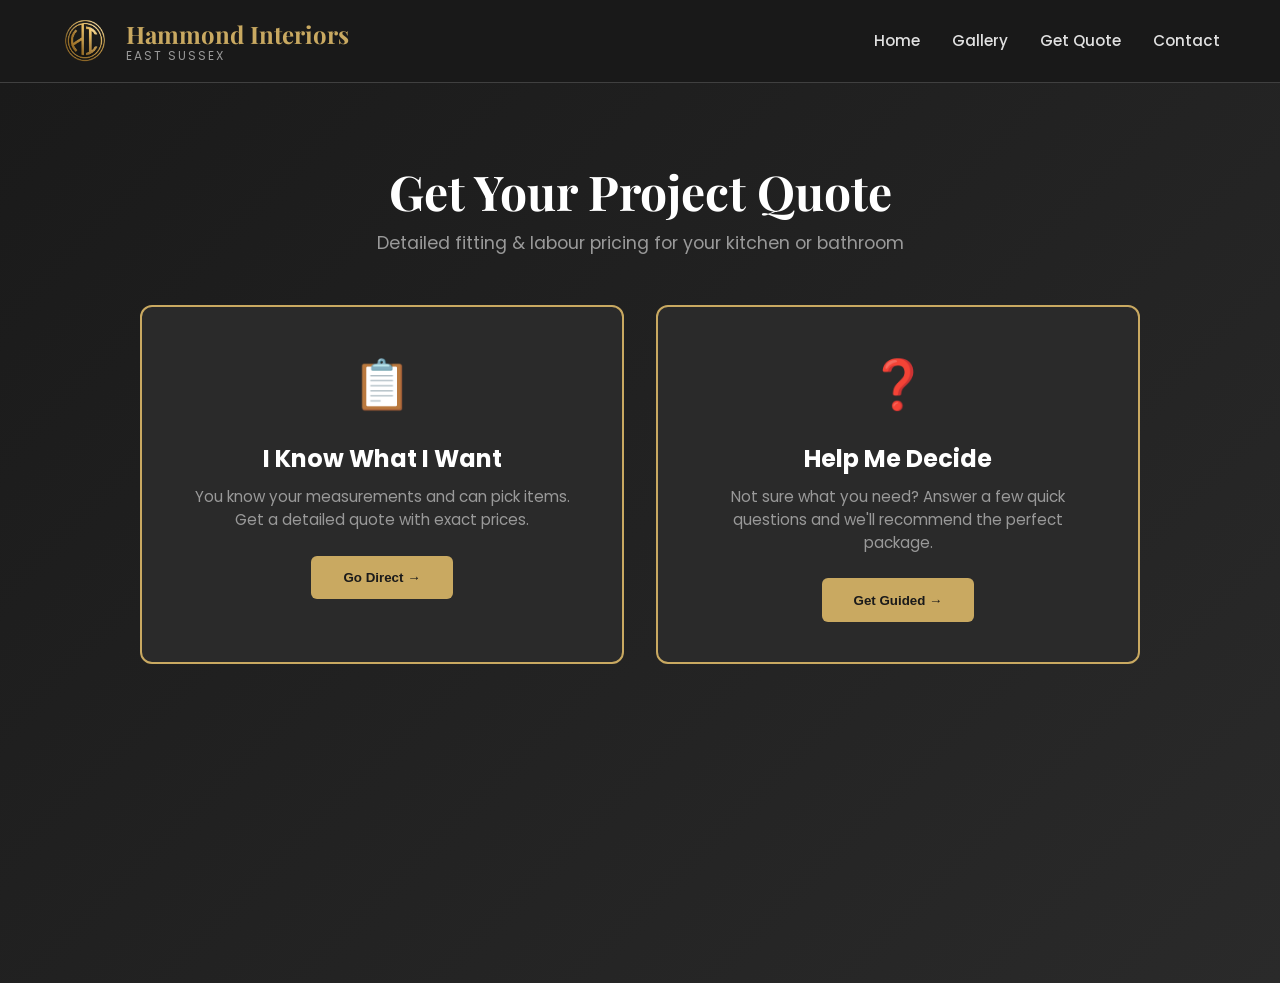
==== configurator.html @ 5ce9b86e "Make clear throughout that prices are fitting & labour only (not units/appliances/materials)" ====
<!DOCTYPE html>
<html lang="en">
<head>
    <meta charset="UTF-8">
    <meta name="viewport" content="width=device-width, initial-scale=1.0">
    <meta name="description" content="Get an accurate kitchen or bathroom quote">
    <title>Project Quote Builder - Hammond Interiors</title>
    <link rel="icon" type="image/png" href="images/logo.png">
    <link rel="stylesheet" href="styles.css">
    <link rel="preconnect" href="https://fonts.googleapis.com">
    <link rel="preconnect" href="https://fonts.gstatic.com" crossorigin>
    <link href="https://fonts.googleapis.com/css2?family=Poppins:wght@300;400;500;600;700&family=Playfair+Display:wght@700&display=swap" rel="stylesheet">
    <style>
        .quote-container {
            min-height: 100vh;
            background: linear-gradient(135deg, #1a1a1a 0%, #2a2a2a 100%);
            padding: 80px 20px 40px;
        }

        .quote-wrapper {
            max-width: 1000px;
            margin: 0 auto;
        }

        .quote-header {
            text-align: center;
            margin-bottom: 3rem;
        }

        .quote-header h1 {
            font-size: clamp(2rem, 6vw, 3rem);
            margin-bottom: 0.5rem;
        }

        .quote-header p {
            color: var(--text-muted);
            font-size: 1.1rem;
            margin-bottom: 2rem;
        }

        .route-selector {
            display: grid;
            grid-template-columns: 1fr 1fr;
            gap: 2rem;
            margin-bottom: 3rem;
        }

        .route-card {
            background: var(--secondary-dark);
            border: 2px solid var(--accent-gold);
            border-radius: 12px;
            padding: 2.5rem;
            text-align: center;
            cursor: pointer;
            transition: all 0.3s ease;
            animation: fadeInUp 0.6s ease-out;
        }

        .route-card:hover {
            transform: translateY(-5px);
            box-shadow: 0 10px 30px rgba(201, 169, 97, 0.2);
        }

        .route-icon {
            font-size: 3rem;
            margin-bottom: 1rem;
        }

        .route-title {
            font-size: 1.5rem;
            font-weight: 700;
            color: var(--text-white);
            margin-bottom: 0.5rem;
        }

        .route-desc {
            color: var(--text-muted);
            font-size: 0.95rem;
            margin-bottom: 1.5rem;
            line-height: 1.5;
        }

        .route-btn {
            padding: 0.9rem 2rem;
            background: var(--accent-gold);
            color: var(--primary-dark);
            border: none;
            border-radius: 6px;
            font-weight: 700;
            cursor: pointer;
            transition: all 0.3s ease;
        }

        .route-btn:hover {
            background: var(--accent-gold-light);
            transform: translateY(-2px);
        }

        /* Screens */
        .screen {
            display: none;
            animation: fadeInUp 0.6s ease-out;
        }

        .screen.active {
            display: block;
        }

        .screen-content {
            background: var(--secondary-dark);
            border: 2px solid var(--accent-gold);
            border-radius: 12px;
            padding: 2.5rem;
        }

        .screen-title {
            font-size: 1.8rem;
            color: var(--accent-gold);
            margin-bottom: 1rem;
        }

        .screen-subtitle {
            color: var(--text-muted);
            margin-bottom: 2rem;
            font-size: 1rem;
        }

        /* Questionnaire */
        .question-group {
            margin-bottom: 2rem;
        }

        .question-label {
            color: var(--text-white);
            font-weight: 600;
            margin-bottom: 1rem;
            display: block;
        }

        .question-options {
            display: grid;
            grid-template-columns: repeat(auto-fit, minmax(150px, 1fr));
            gap: 1rem;
        }

        .question-option {
            background: var(--primary-dark);
            border: 2px solid var(--border-color);
            border-radius: 6px;
            padding: 1rem;
            text-align: center;
            cursor: pointer;
            transition: all 0.3s ease;
        }

        .question-option:hover {
            border-color: var(--accent-gold);
            background: rgba(201, 169, 97, 0.08);
        }

        .question-option.selected {
            border-color: var(--accent-gold);
            background: rgba(201, 169, 97, 0.15);
            box-shadow: 0 0 15px rgba(201, 169, 97, 0.3);
        }

        /* Direct Quote Builder */
        .builder-grid {
            display: grid;
            grid-template-columns: 1fr 320px;
            gap: 2rem;
            margin-bottom: 2rem;
        }

        .items-section {
            display: flex;
            flex-direction: column;
            gap: 1.5rem;
        }

        .item-category {
            background: var(--primary-dark);
            border: 1px solid var(--border-color);
            border-radius: 8px;
            padding: 1.5rem;
        }

        .category-title {
            color: var(--accent-gold);
            font-weight: 600;
            margin-bottom: 1rem;
            font-size: 1.1rem;
        }

        .item-list {
            display: flex;
            flex-direction: column;
            gap: 0.8rem;
        }

        .item-row {
            display: flex;
            align-items: center;
            gap: 1rem;
            padding: 0.8rem;
            background: var(--secondary-dark);
            border-radius: 4px;
            border: 1px solid var(--border-color);
            position: relative;
        }

        .item-info-icon {
            display: inline-flex;
            align-items: center;
            justify-content: center;
            width: 18px;
            height: 18px;
            background: var(--accent-gold);
            color: var(--primary-dark);
            border-radius: 50%;
            font-size: 0.75rem;
            font-weight: bold;
            cursor: help;
            flex-shrink: 0;
        }

        .item-description {
            position: absolute;
            bottom: 100%;
            left: 0;
            right: auto;
            background: var(--accent-gold);
            color: var(--primary-dark);
            padding: 0.8rem;
            border-radius: 6px;
            font-size: 0.85rem;
            line-height: 1.4;
            max-width: 250px;
            margin-bottom: 0.5rem;
            display: none;
            z-index: 1000;
            box-shadow: 0 4px 12px rgba(0, 0, 0, 0.3);
            white-space: normal;
        }

        .item-description::after {
            content: '';
            position: absolute;
            top: 100%;
            left: 8px;
            border: 6px solid transparent;
            border-top-color: var(--accent-gold);
        }

        .item-info-icon:hover + .item-description,
        .item-description:hover {
            display: block;
        }

        .item-checkbox {
            width: 20px;
            height: 20px;
            cursor: pointer;
            accent-color: var(--accent-gold);
        }

        .item-info {
            flex: 1;
        }

        .item-name {
            color: var(--text-white);
            font-weight: 500;
        }

        .item-spec {
            font-size: 0.8rem;
            color: var(--text-muted);
        }

        .item-price {
            color: var(--accent-gold);
            font-weight: 600;
            min-width: 100px;
            text-align: right;
        }

        .item-quantity {
            width: 60px;
            padding: 0.4rem;
            background: var(--primary-dark);
            border: 1px solid var(--border-color);
            border-radius: 4px;
            color: var(--text-white);
            text-align: center;
            font-size: 0.9rem;
        }

        /* Quantity stepper with -/+ buttons */
        .qty-stepper {
            display: flex;
            align-items: center;
        }

        .qty-btn {
            width: 30px;
            height: 34px;
            background: var(--primary-dark);
            border: 1px solid var(--border-color);
            color: var(--accent-gold);
            font-size: 1.2rem;
            font-weight: 700;
            line-height: 1;
            cursor: pointer;
            display: flex;
            align-items: center;
            justify-content: center;
            user-select: none;
            transition: background 0.15s ease, color 0.15s ease;
        }

        .qty-btn:first-child { border-radius: 4px 0 0 4px; }
        .qty-btn:last-child { border-radius: 0 4px 4px 0; }

        .qty-btn:hover {
            background: var(--accent-gold);
            color: var(--primary-dark);
        }

        .qty-stepper .item-quantity {
            width: 46px;
            border-radius: 0;
            border-left: none;
            border-right: none;
            height: 34px;
            -moz-appearance: textfield;
        }

        .qty-stepper .item-quantity::-webkit-outer-spin-button,
        .qty-stepper .item-quantity::-webkit-inner-spin-button {
            -webkit-appearance: none;
            margin: 0;
        }

        /* Hide native number spinner */
        .no-spinner { -moz-appearance: textfield; }
        .no-spinner::-webkit-outer-spin-button,
        .no-spinner::-webkit-inner-spin-button {
            -webkit-appearance: none;
            margin: 0;
        }

        .quantity-label {
            font-size: 0.75rem;
            color: var(--text-muted);
            display: block;
            margin-top: 0.2rem;
        }

        .quote-summary {
            background: var(--primary-dark);
            border: 2px solid var(--accent-gold);
            border-radius: 8px;
            padding: 1.5rem;
            height: fit-content;
            position: sticky;
            top: 100px;
        }

        .summary-title {
            color: var(--accent-gold);
            font-weight: 600;
            margin-bottom: 1.5rem;
            font-size: 1.1rem;
            text-align: center;
        }

        .summary-items {
            max-height: 350px;
            overflow-y: auto;
            margin-bottom: 1rem;
            padding-bottom: 1rem;
            border-bottom: 1px solid var(--border-color);
        }

        .summary-item {
            display: flex;
            justify-content: space-between;
            font-size: 0.9rem;
            margin-bottom: 0.6rem;
            color: var(--text-light);
        }

        .summary-item-name {
            flex: 1;
        }

        .summary-item-qty {
            color: var(--text-muted);
            margin: 0 0.5rem;
        }

        .summary-item-price {
            color: var(--accent-gold);
            font-weight: 600;
            min-width: 70px;
            text-align: right;
        }

        .summary-total {
            display: flex;
            justify-content: space-between;
            align-items: center;
            font-size: 1.3rem;
            font-weight: 700;
            margin-bottom: 1rem;
        }

        .summary-total span:last-child {
            color: var(--accent-gold);
        }

        .summary-actions {
            display: flex;
            gap: 0.5rem;
            margin-bottom: 1rem;
        }

        .summary-btn {
            flex: 1;
            padding: 0.7rem 0.5rem;
            background: var(--accent-gold);
            color: var(--primary-dark);
            border: none;
            border-radius: 6px;
            font-size: 0.85rem;
            font-weight: 700;
            cursor: pointer;
            transition: all 0.2s ease;
        }

        .summary-btn:hover { background: var(--accent-gold-light); }

        .summary-btn.secondary {
            flex: 0 0 auto;
            background: transparent;
            color: var(--accent-gold);
            border: 1px solid var(--accent-gold);
        }

        .summary-btn.secondary:hover { background: rgba(201, 169, 97, 0.1); }

        .summary-note {
            font-size: 0.75rem;
            color: var(--text-muted);
            text-align: center;
            padding: 0.8rem;
            background: rgba(201, 169, 97, 0.05);
            border-radius: 4px;
            margin-bottom: 1rem;
        }

        .form-group {
            margin-bottom: 1.5rem;
        }

        .form-group label {
            display: block;
            color: var(--text-white);
            font-weight: 600;
            margin-bottom: 0.5rem;
        }

        .form-group input,
        .form-group select {
            width: 100%;
            padding: 0.8rem;
            background: var(--primary-dark);
            border: 1px solid var(--border-color);
            border-radius: 6px;
            color: var(--text-white);
            font-family: inherit;
            font-size: 1rem;
        }

        .form-group input:focus,
        .form-group select:focus {
            outline: none;
            border-color: var(--accent-gold);
        }

        /* Navigation */
        .nav-buttons {
            display: flex;
            gap: 1rem;
            justify-content: space-between;
            margin-top: 2rem;
        }

        .nav-btn {
            padding: 0.8rem 2rem;
            border: none;
            border-radius: 6px;
            font-weight: 600;
            cursor: pointer;
            transition: all 0.3s ease;
        }

        .nav-btn.back {
            background: transparent;
            color: var(--accent-gold);
            border: 2px solid var(--accent-gold);
        }

        .nav-btn.back:hover {
            background: rgba(201, 169, 97, 0.1);
        }

        .nav-btn.next,
        .nav-btn.submit {
            background: var(--accent-gold);
            color: var(--primary-dark);
            margin-left: auto;
        }

        .nav-btn.next:hover,
        .nav-btn.submit:hover {
            background: var(--accent-gold-light);
            transform: translateY(-2px);
        }

        .nav-btn:disabled {
            opacity: 0.5;
            cursor: not-allowed;
        }

        @media (max-width: 768px) {
            .quote-container {
                padding: 70px 15px 30px;
            }

            .route-selector {
                grid-template-columns: 1fr;
                gap: 1.5rem;
            }

            .route-card {
                padding: 1.5rem;
            }

            .screen-content {
                padding: 1.5rem;
            }

            .screen-title {
                font-size: 1.4rem;
            }

            .builder-grid {
                grid-template-columns: 1fr;
                gap: 1.5rem;
            }

            .quote-summary {
                position: static;
                top: auto;
                width: 100%;
            }

            .item-category {
                padding: 1rem;
            }

            .category-title {
                font-size: 0.95rem;
            }

            .item-row {
                flex-wrap: wrap;
                gap: 0.5rem;
            }

            .item-price {
                font-size: 0.9rem;
            }

            .form-group {
                margin-bottom: 1rem;
            }

            .question-options {
                grid-template-columns: 1fr;
            }

            .question-option {
                padding: 0.8rem;
                font-size: 0.95rem;
            }
        }

        @media (max-width: 480px) {
            .quote-container {
                padding: 60px 10px 20px;
            }

            .quote-header h1 {
                font-size: 1.5rem;
            }

            .quote-header p {
                font-size: 0.95rem;
            }

            .route-card {
                padding: 1rem;
            }

            .route-title {
                font-size: 1.2rem;
            }

            .route-icon {
                font-size: 2rem;
                margin-bottom: 0.5rem;
            }

            .screen-content {
                padding: 1rem;
            }

            .screen-title {
                font-size: 1.2rem;
                margin-bottom: 0.8rem;
            }

            .screen-subtitle {
                font-size: 0.9rem;
                margin-bottom: 1.5rem;
            }

            .builder-grid {
                gap: 1rem;
            }

            .item-row {
                padding: 0.6rem;
                font-size: 0.9rem;
            }

            .item-checkbox {
                width: 18px;
                height: 18px;
            }

            .item-name {
                font-size: 0.9rem;
            }

            .item-spec {
                font-size: 0.8rem;
            }

            .item-price {
                font-size: 0.85rem;
            }

            .summary-title {
                font-size: 1rem;
            }

            .summary-item {
                font-size: 0.85rem;
                padding: 0.5rem 0;
            }

            .summary-total {
                font-size: 0.95rem;
                padding: 1rem 0;
            }

            .nav-btn {
                padding: 0.7rem 1.2rem;
                font-size: 0.9rem;
            }
        }

        @keyframes fadeInUp {
            from {
                opacity: 0;
                transform: translateY(20px);
            }
            to {
                opacity: 1;
                transform: translateY(0);
            }
        }
    </style>
</head>
<body>
    <!-- Navigation -->
    <nav class="navbar" id="navbar">
        <div class="nav-container">
            <a href="index.html" class="nav-brand">
                <img src="images/logo.png" alt="Hammond Interiors Logo" class="nav-logo">
                <div class="nav-text">
                    <h1>Hammond Interiors</h1>
                    <p class="nav-tagline">East Sussex</p>
                </div>
            </a>
            <div class="nav-toggle" id="navToggle">
                <span></span>
                <span></span>
                <span></span>
            </div>
            <ul class="nav-menu" id="navMenu">
                <li><a href="index.html">Home</a></li>
                <li><a href="index.html#gallery">Gallery</a></li>
                <li><a href="configurator.html" class="active">Get Quote</a></li>
                <li><a href="index.html#contact">Contact</a></li>
            </ul>
        </div>
    </nav>

    <div class="quote-container">
        <div class="quote-wrapper">
            <div class="quote-header">
                <h1>Get Your Project Quote</h1>
                <p>Detailed fitting &amp; labour pricing for your kitchen or bathroom</p>
            </div>

            <!-- Route Selector -->
            <div id="routeScreen" class="screen active">
                <div class="route-selector">
                    <div class="route-card">
                        <div class="route-icon">📋</div>
                        <div class="route-title">I Know What I Want</div>
                        <div class="route-desc">
                            You know your measurements and can pick items. Get a detailed quote with exact prices.
                        </div>
                        <button class="route-btn" onclick="startDirect()">Go Direct →</button>
                    </div>
                    <div class="route-card">
                        <div class="route-icon">❓</div>
                        <div class="route-title">Help Me Decide</div>
                        <div class="route-desc">
                            Not sure what you need? Answer a few quick questions and we'll recommend the perfect package.
                        </div>
                        <button class="route-btn" onclick="startQuestionnaire()">Get Guided →</button>
                    </div>
                </div>
            </div>

            <!-- Direct Quote Builder Screen -->
            <div id="directScreen" class="screen">
                <div class="screen-content">
                    <div class="screen-title">Build Your Quote</div>
                    <div class="screen-subtitle">Select your project type and room size, then choose items below. Prices are for <strong>fitting &amp; labour only</strong> — units, appliances and materials are not included.</div>

                    <div class="form-group">
                        <label>Project Type *</label>
                        <select id="directType" onchange="changeProjectType()">
                            <option value="">Select...</option>
                            <option value="kitchen">Kitchen</option>
                            <option value="bathroom">Bathroom</option>
                        </select>
                    </div>

                    <div style="display: grid; grid-template-columns: 1fr 1fr; gap: 1rem; margin-bottom: 2rem;">
                        <div class="form-group">
                            <label>Room Length (m) *</label>
                            <input type="number" id="directLength" min="1" max="10" step="0.1" placeholder="e.g., 3.5">
                        </div>
                        <div class="form-group">
                            <label>Room Width (m) *</label>
                            <input type="number" id="directWidth" min="1" max="10" step="0.1" placeholder="e.g., 2.5">
                        </div>
                    </div>

                    <div class="builder-grid">
                        <div class="items-section" id="directItems"></div>
                        <div class="quote-summary">
                            <div class="summary-title">Quote Total</div>
                            <div class="summary-items" id="directSummary"></div>
                            <div class="summary-total">
                                <span>Total:</span>
                                <span id="directTotal">£0</span>
                            </div>
                            <div class="summary-actions">
                                <button type="button" class="summary-btn" id="shareBtn" onclick="copyShareLink()">🔗 Copy Share Link</button>
                                <button type="button" class="summary-btn secondary" onclick="clearSelection()">Clear</button>
                            </div>
                            <div class="summary-note"><strong>Fitting &amp; labour only.</strong> This does not include the cost of units, appliances, worktops, tiles or other materials. Final quote confirmed after consultation.</div>
                        </div>
                    </div>

                    <div class="nav-buttons">
                        <button class="nav-btn back" onclick="backToRoutes()">← Back</button>
                        <button class="nav-btn submit" onclick="submitDirect()">Send Quote Request</button>
                    </div>
                </div>
            </div>

            <!-- Questionnaire Screen -->
            <div id="questionnaireScreen" class="screen">
                <div class="screen-content">
                    <div class="screen-title">Tell Us About Your Project</div>
                    <div class="screen-subtitle">Quick questions to find the perfect package for you. Estimates cover <strong>fitting &amp; labour only</strong> — not units, appliances or materials.</div>

                    <div id="questionnaire"></div>

                    <div class="nav-buttons">
                        <button class="nav-btn back" onclick="backToRoutes()">← Back</button>
                        <button class="nav-btn next" id="qNextBtn" onclick="nextQuestion()">Next →</button>
                    </div>
                </div>
            </div>

        </div>
    </div>

    <script>
        // Hammond Interiors margin added on top of source (ex-VAT) trade prices. VAT is then applied to the total.
        const MARKUP = 1.2;

        // Format a number as GBP with 2 decimals, e.g. 62.5 -> "£62.50"
        function gbp(n) {
            return '£' + Number(n).toLocaleString('en-GB', { minimumFractionDigits: 2, maximumFractionDigits: 2 });
        }

        const customWork = [
            { name: 'Remove existing kitchen/bathroom', hours: 8, desc: 'Removal & disposal' },
            { name: 'Custom cupboard/built-in build', hours: 16, desc: 'Bespoke carpentry' },
            { name: 'Tiling work', hours: 4, desc: 'Per sq meter area' },
            { name: 'Plumbing modifications', hours: 6, desc: 'Additional works' },
            { name: 'Electrical work', hours: 4, desc: 'Additional circuits' },
            { name: 'Wall preparation/making good', hours: 3, desc: 'Per area' }
        ];

        // Shared trade work (Home Survey + DIFM sheets) — applies to both kitchen & bathroom. All ex-VAT, Area C.
        const sharedTrades = {
            'Floor & Wall Tiling': [
                { name: 'Tile walls or floor — ceramic', spec: 'per sq meter', price: 58.33, qty: 1, desc: 'Lay ceramic wall or floor tiles incl. adhesive & standard grout (min 5m²)' },
                { name: 'Tile walls or floor — porcelain/mosaic', spec: 'per sq meter', price: 60.83, qty: 1, desc: 'Lay porcelain or mosaic tiles incl. adhesive & standard grout (min 5m²)' },
                { name: 'Tile walls or floor — natural stone', spec: 'per sq meter', price: 62.50, qty: 1, desc: 'Lay natural stone or large-format tiles incl. adhesive & standard grout (min 5m²)' },
                { name: 'Tile backing board / anti-fracture mat', spec: 'per sq meter', price: 38.33, qty: 1, desc: 'Fit backing board, anti-fracture mat or UFH insulation board before tiling' }
            ],
            'Flooring': [
                { name: 'Laminate / click-lock LVT', spec: 'per sq meter', price: 20.00, qty: 1, desc: 'Install laminate or click-lock LVT incl. fitting of customer-supplied underlay (min 5m²)' },
                { name: 'Engineered wood (click-lock)', spec: 'per sq meter', price: 27.50, qty: 1, desc: 'Install click-lock engineered wood flooring incl. underlay (min 5m²)' },
                { name: 'Solid wood (click-lock)', spec: 'per sq meter', price: 29.17, qty: 1, desc: 'Install click-lock solid wood flooring incl. underlay (min 5m²)' },
                { name: 'Solid wood (glued & fixed)', spec: 'per sq meter', price: 38.33, qty: 1, desc: 'Install solid wood flooring incl. supply of adhesive/fixings (min 5m²)' },
                { name: 'Herringbone LVT', spec: 'per sq meter', price: 25.83, qty: 1, desc: 'Install herringbone LVT click-lock incl. underlay (min 5m²)' },
                { name: 'Herringbone engineered wood', spec: 'per sq meter', price: 37.50, qty: 1, desc: 'Install herringbone T&G engineered wood flooring incl. adhesive/fixings (min 5m²)' }
            ],
            'Floor Preparation': [
                { name: 'Remove loose-lay floor covering', spec: 'per sq meter', price: 2.92, qty: 1, desc: 'Lift and remove loose-lay floor covering' },
                { name: 'Remove old tiles / glued flooring', spec: 'per sq meter', price: 15.00, qty: 1, desc: 'Remove existing wall/floor tiles or nailed/glued flooring' },
                { name: 'Floor leveling (to 5mm)', spec: 'per sq meter', price: 16.67, qty: 1, desc: 'Level floor to 5mm depth incl. leveling compound' },
                { name: 'Ply subfloor (up to 9mm)', spec: 'per sq meter', price: 18.33, qty: 1, desc: 'Supply and install ply to subfloor up to 9mm' },
                { name: 'Underfloor heating mat (Tiles/LVT)', spec: 'per sq meter', price: 5.00, qty: 1, desc: 'Install customer-supplied underfloor heating mat for tiles/LVT (min 5m²)' },
                { name: 'Underfloor heating loose wire', spec: 'per sq meter', price: 6.67, qty: 1, desc: 'Install customer-supplied underfloor heating loose wire for tiles/LVT (min 5m²)' }
            ],
            'Plumbing': [
                { name: 'Additional pipework run', spec: 'per meter', price: 20.83, qty: 1, desc: 'Install additional hot, cold and waste pipework per 1m run' },
                { name: 'Chase walls for pipework', spec: 'per meter', price: 8.33, qty: 1, desc: 'Cut channels into walls for pipework incl. making good, per 1m run' },
                { name: 'WC waste pipe', spec: 'per meter', price: 44.17, qty: 1, desc: 'Supply and install WC waste pipe per 1m run' },
                { name: 'Box in pipework', spec: 'per meter', price: 28.33, qty: 1, desc: 'Box pipework incl. supply of cement board, per linear metre' },
                { name: 'Relocate / replace main stop cock', spec: 'fixed price', price: 50.00, qty: 1, desc: 'Relocate or replace the existing mains stop cock' }
            ],
            'Electrical': [
                { name: 'Electrical certificate (Part P)', spec: 'fixed price', price: 100.00, qty: 1, desc: 'Provide electrical certificate and notify governing body where required under Part P' },
                { name: 'Under-unit / cabinet downlight', spec: 'per light', price: 9.17, qty: 1, desc: 'Install an under-unit or cabinet downlight (excludes supply of the light)' },
                { name: 'Supply for downlights', spec: 'per supply', price: 55.00, qty: 1, desc: 'Install supply for ceiling or cabinet downlights, incl. up to 5m of cable' },
                { name: 'Fire-rated ceiling spotlight', spec: 'per spot', price: 51.67, qty: 1, desc: 'Supply and install a fire-rated ceiling spot light' },
                { name: 'New ring main to consumer unit', spec: 'fixed price', price: 165.83, qty: 1, desc: 'Supply and install new ring main back to the consumer unit, incl. 10m cable' },
                { name: 'Isolation switch for electric shower', spec: 'fixed price', price: 50.00, qty: 1, desc: 'Supply and install a new isolation switch for an electric shower' },
                { name: 'Main earth / equipotential bonding', spec: 'fixed price', price: 165.83, qty: 1, desc: 'Supply and install main earth / equipotential bonding, incl. up to 10m cable' },
                { name: 'RCBO / RCD to existing board', spec: 'fixed price', price: 83.33, qty: 1, desc: 'Supply and install an RCBO / RCD to the existing consumer unit' },
                { name: 'Add-on consumer unit', spec: 'fixed price', price: 165.83, qty: 1, desc: 'Supply and install an add-on consumer unit incl. RCD / MCBs' },
                { name: 'New consumer unit (18th Edition)', spec: 'fixed price', price: 582.50, qty: 1, desc: 'Supply and install a new consumer unit to BS 7671 incl. RCBOs & surge protection' },
                { name: 'Move / install switch, socket or cooker point', spec: 'per item', price: 50.00, qty: 1, desc: 'Move or install a light switch, socket or cooker point, incl. up to 5m cable' },
                { name: 'Replace switch / socket', spec: 'per item', price: 8.33, qty: 1, desc: 'Replace existing switch/socket with a customer-supplied decorative one of same size' },
                { name: 'Shaver socket', spec: 'fixed price', price: 66.67, qty: 1, desc: 'Install a customer-supplied shaver socket' },
                { name: 'Additional socket', spec: 'per socket', price: 50.00, qty: 1, desc: 'Install an additional socket (installer supplies standard white socket), incl. 1m cable' },
                { name: 'Additional electrical cable', spec: 'per meter', price: 2.50, qty: 1, desc: 'Install additional electrical cable (up to 6mm²) per metre' },
                { name: 'Socket cut-out for tiling/splashback', spec: 'per socket', price: 8.33, qty: 1, desc: 'Cut out tiling or splashback around a socket' }
            ],
            'Wall Preparation': [
                { name: 'Plaster to finish', spec: 'per sq meter', price: 41.67, qty: 1, desc: 'Plaster to a finish ready for decorating (min 5m², excludes decorating)' },
                { name: 'Supply & fit plasterboard', spec: 'per sq meter', price: 16.67, qty: 1, desc: 'Supply and install 12.5mm plasterboard ready for plastering (min 5m²)' },
                { name: 'Tanking (wet-area waterproofing)', spec: 'per sq meter', price: 18.33, qty: 1, desc: 'Tank/waterproof wall or floor per square metre' },
                { name: 'Lay DPM sheet', spec: 'per sq meter', price: 2.50, qty: 1, desc: 'Supply and lay damp-proof membrane sheet per square metre' },
                { name: 'Drill & fix customer accessories', spec: '3 items max', price: 25.83, qty: 1, desc: 'Drill and fix customer-supplied accessories (kitchens, bathrooms, doors — 3 items max)' }
            ],
            'Doors & Finishing': [
                { name: 'Install single internal door', spec: 'fixed price', price: 62.50, qty: 1, desc: 'Install single internal door incl. removal of old door, three hinges, handles & mortice latch' },
                { name: 'Install internal french door set', spec: 'fixed price', price: 112.50, qty: 1, desc: 'Install internal french door set incl. removal, hinges, handles & mortice latch' },
                { name: 'Trim & rehang existing door', spec: 'per door', price: 22.50, qty: 1, desc: 'Trim the bottom of an existing door, remove and rehang (excl. threshold & furniture)' },
                { name: 'Door lining kit & architrave', spec: 'fixed price', price: 91.67, qty: 1, desc: 'Install door lining kit and architrave/trim incl. removal' },
                { name: 'Skirting / architrave / window board', spec: 'per meter', price: 11.67, qty: 1, desc: 'Install skirting, architrave or window board per linear metre incl. removal' },
                { name: 'Scotia / beading', spec: 'per meter', price: 1.67, qty: 1, desc: 'Fit customer-supplied scotia / beading per linear metre' },
                { name: 'Threshold / transition bar', spec: 'per bar', price: 6.25, qty: 1, desc: 'Fit customer-supplied threshold / transition bar' }
            ]
        };

        const priceData = {
            kitchen: {
                'Removal & Prep': [
                    { name: 'Remove existing kitchen', spec: 'inc. waste removal', price: 100.00, qty: 1, desc: 'Complete removal and disposal of old kitchen including cabinets, appliances and waste' }
                ],
                'Cabinet Installation': [
                    { name: 'Install standard unit', spec: 'inc. end panels & handles', price: 62.50, qty: 1, desc: 'Install per unit incl. all decorative end panels, cornice, pelmet, plinth, doors, handles and appliances to a suitable existing supply (exc. gas hob)' },
                    { name: 'Install framed unit', spec: 'inc. decorative panels', price: 66.67, qty: 1, desc: 'Install per framed unit incl. all decorative end panels, cornice, pelmet, plinth, doors and handles' },
                    { name: 'Install Intelliga unit', spec: 'inc. aluminium rail', price: 79.17, qty: 1, desc: 'Install per Intelliga kitchen unit incl. decorative end panels, plinth, doors, aluminium rail (cornice/pelmet if required) and appliances' },
                    { name: 'Install specialist unit', spec: 'Mondo / curved / larder', price: 112.50, qty: 1, desc: 'Install specialist unit — Mondo, curved 2-unit combination, 1000mm larder, walk-in larder, 1200mm drawer or 1200mm aventos' },
                    { name: 'Install specialist framed unit', spec: 'framed Mondo / larder', price: 120.83, qty: 1, desc: 'Install specialist framed unit — Mondo, curved 2-unit, larder, 1200mm drawer or aventos' },
                    { name: 'Customise a unit', spec: 'per unit', price: 37.50, qty: 1, desc: 'Modify or adapt a unit to fit (cutting, scribing, drilling)' },
                    { name: 'Build bespoke unit (max 1m)', spec: 'your panels, max 2 shelves', price: 104.17, qty: 1, desc: 'Construct a standard bespoke unit using customer-supplied panels (max 1m wide) incl. up to two shelves with Invisible Fixings' },
                    { name: 'Build large bespoke unit (max 2m)', spec: 'your panels, max 2 shelves', price: 116.67, qty: 1, desc: 'Construct a large bespoke unit using customer-supplied panels (max 2m wide) incl. up to two shelves with Invisible Fixings' },
                    { name: 'Colour-matched edging tape', spec: 'per unit', price: 8.33, qty: 1, desc: 'Apply fascia colour-matched edging tape to exposed edges of carcase' },
                    { name: 'Unit / floating shelves / flyovers', spec: 'per item', price: 16.67, qty: 1, desc: 'Install unit shelves, floating shelves or flyovers incl. Invisible Fixings where required' },
                    { name: 'All accessories per kitchen', spec: 'whole kitchen', price: 83.33, qty: 1, desc: 'Installation of all accessories per kitchen' }
                ],
                'Worktops': [
                    { name: 'Join worktop (butt & scribe)', spec: 'per join', price: 62.50, qty: 1, desc: 'Join worktop using butt and scribe professional joint — per worktop joint, per curve or per undermount sink' },
                    { name: 'Premium wood worktop finish', spec: 'per kitchen', price: 141.67, qty: 1, desc: 'Premium charge for wood worktops — sanding, oiling and finishing to manufacturer instructions (per kitchen)' },
                    { name: 'Premium DIY solid surface finish', spec: 'per kitchen', price: 250.00, qty: 1, desc: 'Premium charge for DIY solid surface worktops — sanding, drainer grooves if required and finishing (per kitchen)' },
                    { name: 'Premium solid surface finish', spec: 'per kitchen', price: 275.00, qty: 1, desc: 'Premium charge for solid surface worktops — temporary worktops/appliances and reconnection for professional fitting (per kitchen)' },
                    { name: 'Install upstand', spec: 'per upstand', price: 20.83, qty: 1, desc: 'Install upstand to kitchen worktops (price per upstand)' }
                ],
                'Sinks & Taps': [
                    { name: 'Install sink & taps', spec: 'within 1m of supply', price: 75.00, qty: 1, desc: 'Install sink and taps within 1 metre of a suitable existing supply, incl. fitting of accessible hot and cold isolating valves' }
                ],
                'Appliances': [
                    { name: 'Fit integrated appliance / cooker hood', spec: 'exc. gas/electric/water', price: 37.50, qty: 1, desc: 'Fit an integrated appliance or cooker hood (excludes any gas/electric/water connections)' },
                    { name: 'Box in boiler & vent', spec: 'per unit', price: 60.83, qty: 1, desc: 'Box in boiler and vent as required to manufacturer instructions / British Standard' },
                    { name: 'Install ducting & exterior vent', spec: 'per item', price: 44.17, qty: 1, desc: 'Install ducting and exterior vent for an extractor or tumble dryer to a suitable outside space (excl. materials)' },
                    { name: 'Connect electric appliance (dishwasher, etc.)', spec: 'per appliance', price: 143.33, qty: 1, desc: 'Install dishwasher / washing machine / American fridge freezer / water softener / kettle tap incl. isolation switch and plumbing' },
                    { name: 'Disconnect & refit gas hob/oven', spec: 'per appliance', price: 215.00, qty: 1, desc: 'Disconnect old gas hob/oven and refit new or existing gas appliance to gas regulations' },
                    { name: 'Remove gas appliance & cap supply', spec: 'per capped supply', price: 100.00, qty: 1, desc: 'Remove a gas appliance and permanently cap the supply' },
                    { name: 'Provide gas certificate', spec: 'if required', price: 75.00, qty: 1, desc: 'Provide a gas safety certificate where required' },
                    { name: 'Connect electrical appliance (≤3.2kw)', spec: 'up to 3.2kw', price: 77.50, qty: 1, desc: 'Install supplies for an electrical appliance up to 3.2kw (single oven, extractor, etc.) — also for Wickes underfloor heating' },
                    { name: 'Connect electrical appliance (3.2kw+)', spec: 'over 3.2kw', price: 187.50, qty: 1, desc: 'Install supplies for an electrical appliance of 3.2kw or more' },
                    { name: 'Install dual-fuel range cooker', spec: 'gas + electric', price: 266.67, qty: 1, desc: 'Install dual-fuel range cooker incl. accessible cooker switch, new circuit to fuse board and gas supply to Gas Safe regulations' }
                ],
                'Splashback & Radiator': [
                    { name: 'Install splashback', spec: 'per panel', price: 64.17, qty: 1, desc: 'Install a splashback panel' },
                    { name: 'Install Minerva splashback', spec: 'per panel', price: 91.67, qty: 1, desc: 'Install Minerva splashback excluding cut-outs' },
                    { name: 'Install designer / column radiator', spec: 'up to 6m pipework', price: 162.50, qty: 1, desc: 'Install a designer / column radiator incl. up to 6 metres of pipework' }
                ],
                ...sharedTrades
            },
            bathroom: {
                'Removal & Prep': [
                    { name: 'Remove existing bathroom', spec: 'inc. waste removal', price: 100.00, qty: 1, desc: 'Complete removal and disposal of old bathroom including suite, fixtures and waste' }
                ],
                'Bath & Shower': [
                    { name: 'Install standard bath / shower bath', spec: 'inc. panels, tap & 1m pipework', price: 231.67, qty: 1, desc: 'Install standard bath / shower bath (freestanding & easy access) incl. bath panels, No More Leaks kit and tap to 1m of hot, cold & waste pipework (excludes shower screens)' },
                    { name: 'Install whirlpool bath', spec: 'inc. electrics & 1m pipework', price: 285.00, qty: 1, desc: 'Install whirlpool bath incl. No More Leaks kit, accessible electrical isolation switch and 1m of hot/cold/waste pipework' },
                    { name: 'Install shower screen to bath', spec: 'per screen', price: 48.33, qty: 1, desc: 'Install a shower screen to a bath' },
                    { name: 'Install shower enclosure & tray (1400mm+)', spec: 'inc. waste & 1m pipework', price: 261.67, qty: 1, desc: 'Install shower enclosure and tray 1400mm or more incl. waste trap, up to 1m waste pipework and No More Leaks kit' },
                    { name: 'Install shower enclosure & tray (<1400mm)', spec: 'inc. waste & 1m pipework', price: 219.17, qty: 1, desc: 'Install shower enclosure and tray less than 1400mm incl. waste trap, up to 1m waste pipework and No More Leaks kit' },
                    { name: 'Install wetroom tray', spec: 'inc. kit, deflectors & ply', price: 562.50, qty: 1, desc: 'Install wetroom tray with supplied kit, No More Leaks, waste kit (up to 1m), deflector panels and supply/fit of ply to support tray' },
                    { name: 'Install shower / steam cabin', spec: 'inc. 1m pipework & isolation', price: 514.17, qty: 1, desc: 'Install shower / steam cabin incl. 1m of hot & cold pipework and accessible electrical isolation if required' },
                    { name: 'Install thermostatic mixer shower', spec: 'inc. 1m pipework', price: 139.17, qty: 1, desc: 'Install thermostatic mixer shower incl. 1m of hot/cold pipework' },
                    { name: 'Install electric shower', spec: 'to existing supply', price: 90.83, qty: 1, desc: 'Install electric shower to a suitable existing plumbing and electrical circuit' },
                    { name: 'Install shower pump', spec: 'inc. up to 2m pipework', price: 121.67, qty: 1, desc: 'Install shower pump incl. up to 2m of hot/cold pipework and accessible electrical isolation switch' },
                    { name: 'Install inset bath top, side & end panel', spec: 'per panel', price: 47.50, qty: 1, desc: 'Install inset bath top, side and end panel (price per panel)' },
                    { name: 'Install laminate / acrylic panel', spec: 'per panel', price: 58.33, qty: 1, desc: 'Install laminate / acrylic shower or bath panel (price per panel)' },
                    { name: 'Install shower tray leg kit', spec: 'Wickes supplied', price: 48.33, qty: 1, desc: 'Install a Wickes-supplied shower tray leg kit' }
                ],
                'WC & Bidets': [
                    { name: 'Install WC', spec: 'inc. soil connection & 1m cold', price: 204.17, qty: 1, desc: 'Install WC (incl. traditional low and high cisterns) incl. connection to existing soil stack and 1m of cold pipework' },
                    { name: 'Install bidet & tap', spec: 'inc. 1m cold & waste', price: 190.00, qty: 1, desc: 'Install bidet and tap incl. 1m of cold and waste pipework' },
                    { name: 'Install wall-hung toilet / basin frame', spec: 'per frame', price: 29.17, qty: 1, desc: 'Install wall-hung toilet / basin frame (excludes any studwork or strengthening)' }
                ],
                'Basins & Vanities': [
                    { name: 'Install basin', spec: 'inc. tap & 1m pipework', price: 212.50, qty: 1, desc: 'Install basin incl. No More Leaks kit and tap to 1m of hot, cold and waste pipework' },
                    { name: 'Install combined vanity unit & basin', spec: 'inc. 1m pipework', price: 244.17, qty: 1, desc: 'Install combined vanity unit and basin incl. 1m of hot, cold and waste pipework' },
                    { name: 'Install unit', spec: 'inc. decorative panels', price: 48.33, qty: 1, desc: 'Install per unit incl. all decorative end panels, cornice, pelmet, plinth, doors and handles' },
                    { name: 'Customise a unit / flyover / shelving', spec: 'per unit/item', price: 37.50, qty: 1, desc: 'Customise a unit to fit, install a flyover or additional shelving (priced per item)' },
                    { name: 'Install decorative insert boxes', spec: 'per box', price: 8.33, qty: 1, desc: 'Install decorative insert boxes (excludes any tiling or supporting stud work)' }
                ],
                'Wall Systems & Furniture': [
                    { name: 'Single Rimini wall system', spec: 'excl. basin', price: 83.33, qty: 1, desc: 'Install single Rimini wall system combination (excludes basin installation if required)' },
                    { name: 'Double Rimini wall system', spec: 'excl. basin', price: 166.67, qty: 1, desc: 'Install double Rimini wall system combination (excludes basin installation if required)' },
                    { name: 'Triple Rimini wall system', spec: 'excl. basin', price: 250.00, qty: 1, desc: 'Install triple Rimini wall system combination (excludes basin installation if required)' },
                    { name: 'Fitted furniture package (WC & vanity)', spec: 'inc. 1m pipework', price: 496.67, qty: 1, desc: 'Install fitted furniture package incl. WC & vanity units and 1m of hot, cold and waste pipework' },
                    { name: 'Fitted furniture package (WC, vanity & tower)', spec: 'inc. 1m pipework', price: 545.00, qty: 1, desc: 'Install fitted furniture package incl. WC, vanity unit & base/tower unit and 1m of hot, cold and waste pipework' }
                ],
                'Tiling Boards & Worktops': [
                    { name: 'Floor/wall kit (4 boards)', spec: 'inc. tape & adhesive', price: 90.00, qty: 1, desc: 'Install floor/wall kit incl. 4 customer-supplied boards, joint tape/sealing compound and fixings with installer-supplied adhesive' },
                    { name: 'Floor/wall kit (6 boards)', spec: 'inc. tape & adhesive', price: 135.00, qty: 1, desc: 'Install floor/wall kit incl. 6 customer-supplied boards, joint tape/sealing compound and fixings with installer-supplied adhesive' },
                    { name: 'Single tile backing board', spec: 'Elements board', price: 29.17, qty: 1, desc: 'Install a single Elements tile backing board incl. installer-supplied tape, sealant & fixings' },
                    { name: 'Install solid surface worktop', spec: 'inc. finishing', price: 83.33, qty: 1, desc: 'Install solid surface worktops incl. sanding and finishing to manufacturer instructions' },
                    { name: 'Join worktop (butt & scribe)', spec: 'per join', price: 62.50, qty: 1, desc: 'Join worktop using butt and scribe professional joint (min. 2 worktop bolts per joint)' }
                ],
                'Towel Rail & Radiator': [
                    { name: 'Install towel rail / radiator', spec: 'up to 6m pipework', price: 162.50, qty: 1, desc: 'Install towel rail / radiator incl. up to 6 metres of pipework' }
                ],
                'Electrical & Extraction': [
                    { name: 'Install circuit for electric shower', spec: 'inc. new circuit & isolation', price: 233.33, qty: 1, desc: 'Install circuit for electric shower incl. up to 1m of cold pipework, accessible isolation switch and new circuit to the fuse board' },
                    { name: 'Install extractor unit', spec: 'customer supplied', price: 155.00, qty: 1, desc: 'Install customer-supplied extractor unit incl. accessible electrical isolating switch and venting to a suitable space' },
                    { name: 'Supplies for LED mirror', spec: 'inc. up to 5m cable', price: 77.50, qty: 1, desc: 'Install supplies for an LED mirror incl. accessible electrical isolating switch and up to 5m of cable' }
                ],
                ...sharedTrades
            }
        };

        const questions = [
            {
                q: 'What type of project?',
                type: 'select',
                options: ['Kitchen', 'Bathroom']
            },
            {
                q: 'What level of finish?',
                type: 'select',
                options: ['Standard', 'Higher', 'Premium']
            },
            {
                q: 'Room measurements (approximate)?',
                type: 'input',
                fields: ['Length (m)', 'Width (m)']
            }
        ];

        let currentRoute = null;
        let selectedItems = {};
        let currentQuestion = 0;
        let questionAnswers = {};
        let currentType = '';                       // project type currently shown
        let savedSelections = { kitchen: {}, bathroom: {} }; // remembered per type

        function startDirect() {
            currentRoute = 'direct';
            document.getElementById('routeScreen').classList.remove('active');
            document.getElementById('directScreen').classList.add('active');
        }

        // Switch project type, remembering each type's selections separately.
        function changeProjectType() {
            const newType = document.getElementById('directType').value;
            // Save the selections for the type we're leaving
            if (currentType) savedSelections[currentType] = { ...selectedItems };
            currentType = newType;
            // Restore whatever was saved for the new type (or start fresh)
            selectedItems = newType ? { ...(savedSelections[newType] || {}) } : {};
            updateDirectItems();
            updateSummary();
        }

        // Clear the current board (and the saved memory for this type).
        function clearSelection() {
            selectedItems = {};
            if (currentType) savedSelections[currentType] = {};
            const ch = document.getElementById('customHours');
            if (ch) ch.value = '';
            updateDirectItems();
            updateSummary();
        }

        // Build a shareable URL encoding the current quote, and copy it to clipboard.
        function copyShareLink() {
            const items = {};
            Object.keys(selectedItems).forEach(k => {
                items[k] = selectedItems[k].quantity || selectedItems[k].qty || 1;
            });
            const payload = {
                t: document.getElementById('directType').value,
                l: document.getElementById('directLength').value,
                w: document.getElementById('directWidth').value,
                h: document.getElementById('customHours') ? document.getElementById('customHours').value : '',
                i: items
            };
            const code = btoa(unescape(encodeURIComponent(JSON.stringify(payload))));
            const url = location.origin + location.pathname + '?q=' + code;

            const btn = document.getElementById('shareBtn');
            const done = () => { if (btn) { const t = btn.textContent; btn.textContent = '✓ Link Copied!'; setTimeout(() => btn.textContent = t, 2000); } };
            if (navigator.clipboard && navigator.clipboard.writeText) {
                navigator.clipboard.writeText(url).then(done).catch(() => prompt('Copy this link:', url));
            } else {
                prompt('Copy this link:', url);
            }
        }

        // On load, restore a quote from a ?q= share link if present.
        function loadSharedQuote() {
            const code = new URLSearchParams(location.search).get('q');
            if (!code) return;
            try {
                const payload = JSON.parse(decodeURIComponent(escape(atob(code))));
                const type = payload.t || 'kitchen';
                document.getElementById('directType').value = type;
                document.getElementById('directLength').value = payload.l || '';
                document.getElementById('directWidth').value = payload.w || '';
                currentType = type;
                selectedItems = {};
                Object.keys(payload.i || {}).forEach(k => { selectedItems[k] = { quantity: payload.i[k] }; });

                document.getElementById('routeScreen').classList.remove('active');
                document.getElementById('directScreen').classList.add('active');
                currentRoute = 'direct';

                updateDirectItems();
                const ch = document.getElementById('customHours');
                if (ch && payload.h) ch.value = payload.h;
                updateSummary();
            } catch (e) {
                console.error('Could not read share link:', e);
            }
        }

        function startQuestionnaire() {
            currentRoute = 'questionnaire';
            currentQuestion = 0;
            document.getElementById('routeScreen').classList.remove('active');
            document.getElementById('questionnaireScreen').classList.add('active');
            showQuestion();
        }

        function startLabor() {
            currentRoute = 'labor';
            document.getElementById('routeScreen').classList.remove('active');
            document.getElementById('laborScreen').classList.add('active');
            populateLaborItems();
            updateLaborSummary();
        }

        function backToRoutes() {
            document.getElementById('routeScreen').classList.add('active');
            document.getElementById('directScreen').classList.remove('active');
            document.getElementById('questionnaireScreen').classList.remove('active');
            currentRoute = null;
        }

        function updateDirectItems() {
            const type = document.getElementById('directType').value;
            const container = document.getElementById('directItems');
            container.innerHTML = '';

            if (!type) return;

            Object.keys(priceData[type]).forEach(category => {
                const section = document.createElement('div');
                section.className = 'item-category';

                const title = document.createElement('div');
                title.className = 'category-title';
                title.textContent = category;
                section.appendChild(title);

                const list = document.createElement('div');
                list.className = 'item-list';

                priceData[type][category].forEach((item, idx) => {
                    const itemKey = `${type}-${category}-${idx}`;
                    const row = document.createElement('div');
                    row.className = 'item-row';

                    const isMetered = item.spec.includes('per meter') || item.spec.includes('per sq');
                    const unit = item.spec.includes('sq') ? 'm²' : 'm';
                    // Apply Hammond Interiors markup on top of the source (ex-VAT) trade price
                    const unitPrice = Math.round(item.price * MARKUP * 100) / 100;
                    const priceDisplay = isMetered ? `${gbp(unitPrice)}/${unit}` : gbp(unitPrice);

                    // Check if this item should be pre-selected
                    const isSelected = selectedItems[itemKey] !== undefined;
                    const presetQuantity = isSelected ? (selectedItems[itemKey].quantity || selectedItems[itemKey].qty || 1) : 1;

                    row.innerHTML = `
                        <input type="checkbox" class="item-checkbox" data-key="${itemKey}" data-price="${unitPrice}" ${isSelected ? 'checked' : ''} onchange="updateSummary()">
                        <div class="item-info">
                            <div style="display: flex; align-items: flex-start; gap: 0.5rem;">
                                <div>
                                    <div class="item-name">${item.name}</div>
                                    <div class="item-spec">${item.spec}</div>
                                </div>
                                ${item.desc ? `
                                    <div class="item-info-icon" title="Click for description">?</div>
                                    <div class="item-description">${item.desc}</div>
                                ` : ''}
                            </div>
                        </div>
                        ${isMetered ? `
                            <div class="qty-wrapper" style="${isSelected ? 'display: flex;' : 'display: none;'} flex-direction: column; align-items: center;">
                                <div class="qty-stepper">
                                    <button type="button" class="qty-btn" data-dir="down">−</button>
                                    <input type="number" min="0" step="0.5" value="${presetQuantity}" class="item-quantity" data-key="${itemKey}" onchange="updateSummary()">
                                    <button type="button" class="qty-btn" data-dir="up">+</button>
                                </div>
                                <span class="quantity-label">${unit}</span>
                            </div>
                        ` : `
                            <div class="qty-wrapper" style="${isSelected ? 'display: flex;' : 'display: none;'}">
                                <div class="qty-stepper">
                                    <button type="button" class="qty-btn" data-dir="down">−</button>
                                    <input type="number" min="1" step="1" value="${presetQuantity}" class="item-quantity" data-key="${itemKey}" onchange="updateSummary()">
                                    <button type="button" class="qty-btn" data-dir="up">+</button>
                                </div>
                            </div>
                        `}
                        <div class="item-price">${priceDisplay}</div>
                    `;

                    row.querySelector('input[type="checkbox"]').addEventListener('change', (e) => {
                        const qtyWrapper = row.querySelector('.qty-wrapper');
                        qtyWrapper.style.display = e.target.checked ? 'flex' : 'none';
                        updateSummary();
                    });

                    // -/+ stepper buttons
                    row.querySelectorAll('.qty-btn').forEach(btn => {
                        btn.addEventListener('click', () => {
                            const input = row.querySelector('.item-quantity');
                            const step = parseFloat(input.step) || 1;
                            const min = parseFloat(input.min) || 0;
                            let val = (parseFloat(input.value) || min) + (btn.dataset.dir === 'up' ? step : -step);
                            val = Math.round(val * 100) / 100;
                            if (val < min) val = min;
                            input.value = val;
                            updateSummary();
                        });
                    });

                    list.appendChild(row);
                });

                section.appendChild(list);
                container.appendChild(section);
            });

            // Add Additional Labour & Materials as a final category
            const laborSection = document.createElement('div');
            laborSection.className = 'item-category';

            const laborTitle = document.createElement('div');
            laborTitle.className = 'category-title';
            laborTitle.textContent = 'Additional Labour & Materials';
            laborSection.appendChild(laborTitle);

            // Additional labour hours as a form input
            const customDiv = document.createElement('div');
            customDiv.innerHTML = `
                <p style="color: var(--text-muted); font-size: 0.9rem; line-height: 1.5; margin-bottom: 1.2rem;">
                    Anything not covered above (extra prep, awkward access, or one-off jobs) is charged at
                    <strong style="color: var(--accent-gold);">£30/hour + VAT</strong>. Add an estimate of the hours here.
                    Leave blank if not needed.
                </p>
                <div class="form-group" style="margin-bottom: 0; max-width: 260px;">
                    <label for="customHours" style="font-size: 0.9rem; margin-bottom: 0.3rem;">Additional Hours (£30/h)</label>
                    <input type="number" id="customHours" class="no-spinner" min="0" step="0.5" placeholder="e.g., 5" onchange="updateSummary()" style="padding: 0.6rem; width: 100%;">
                </div>
            `;

            laborSection.appendChild(customDiv);
            container.appendChild(laborSection);
        }

        function updateSummary() {
            const checkboxes = document.querySelectorAll('.item-checkbox:checked');
            selectedItems = {};
            let subtotal = 0;
            let laborSubtotal = 0;
            let materialsTotal = 0;

            // Get custom hours and materials
            const customHours = parseFloat(document.getElementById('customHours')?.value) || 0;
            const customMaterials = parseFloat(document.getElementById('customMaterials')?.value) || 0;

            checkboxes.forEach(cb => {
                const key = cb.dataset.key;
                const qtyInput = document.querySelector(`.item-quantity[data-key="${key}"]`);
                const qty = parseFloat(qtyInput.value) || 1;
                const price = parseFloat(cb.dataset.price);
                const isLabor = cb.dataset.type === 'labor';
                const hours = parseFloat(cb.dataset.hours) || 0;

                if (!isLabor) {
                    const itemRow = cb.closest('.item-row');
                    const spec = itemRow.querySelector('.item-spec').textContent;
                    const isMetered = spec.includes('per meter') || spec.includes('per sq');
                    selectedItems[key] = { price, qty, isMetered, spec, isLabor: false };
                    subtotal += price * qty;
                } else {
                    // Labor items
                    selectedItems[key] = { price, qty: 1, hours, isLabor: true };
                    laborSubtotal += price * qty;
                }
            });

            // Add custom hours to labor
            if (customHours > 0) {
                laborSubtotal += customHours * 30;
            }

            // Add materials
            materialsTotal = customMaterials;

            // Calculate totals - all prices are ex VAT, add 20% VAT to everything
            const grandSubtotal = subtotal + laborSubtotal + materialsTotal;
            const vat = grandSubtotal * 0.2;
            const grandTotal = grandSubtotal + vat;

            // Build summary
            const summary = document.getElementById('directSummary');
            summary.innerHTML = '';

            // Products (no VAT)
            Object.keys(selectedItems).forEach(key => {
                const item = selectedItems[key];
                if (!item.isLabor) {
                    const row = document.createElement('div');
                    row.className = 'summary-item';
                    const checkbox = document.querySelector(`[data-key="${key}"]`);
                    const itemName = checkbox.closest('.item-row').querySelector('.item-name').textContent;

                    let qtyDisplay = '';
                    if (item.isMetered) {
                        const unit = item.spec.includes('sq') ? 'm²' : 'm';
                        qtyDisplay = `${item.qty}${unit} @ ${gbp(item.price)}/${unit}`;
                    } else {
                        qtyDisplay = item.qty > 1 ? `×${item.qty}` : '';
                    }

                    row.innerHTML = `
                        <span class="summary-item-name">${itemName}</span>
                        ${qtyDisplay ? `<span class="summary-item-qty">${qtyDisplay}</span>` : ''}
                        <span class="summary-item-price">${gbp(item.price * item.qty)}</span>
                    `;
                    summary.appendChild(row);
                }
            });

            // Labor items
            Object.keys(selectedItems).forEach(key => {
                const item = selectedItems[key];
                if (item.isLabor) {
                    const row = document.createElement('div');
                    row.className = 'summary-item';
                    const checkbox = document.querySelector(`[data-key="${key}"]`);
                    const itemName = checkbox.closest('.item-row').querySelector('.item-name').textContent;
                    const cost = item.price * item.qty;

                    row.innerHTML = `
                        <span class="summary-item-name">${itemName}</span>
                        <span class="summary-item-qty">${item.hours}h</span>
                        <span class="summary-item-price">£${cost.toLocaleString()}</span>
                    `;
                    summary.appendChild(row);
                }
            });

            // Custom hours
            if (customHours > 0) {
                const row = document.createElement('div');
                row.className = 'summary-item';
                row.innerHTML = `
                    <span class="summary-item-name">Additional Labor</span>
                    <span class="summary-item-qty">${customHours}h</span>
                    <span class="summary-item-price">£${(customHours * 30).toLocaleString()}</span>
                `;
                summary.appendChild(row);
            }

            // Materials
            if (customMaterials > 0) {
                const row = document.createElement('div');
                row.className = 'summary-item';
                row.innerHTML = `
                    <span class="summary-item-name">Materials</span>
                    <span class="summary-item-price">£${customMaterials.toLocaleString()}</span>
                `;
                summary.appendChild(row);
            }

            // Subtotal line
            if (grandSubtotal > 0) {
                const row = document.createElement('div');
                row.className = 'summary-item';
                row.style.borderTop = '1px solid var(--border-color)';
                row.style.paddingTop = '0.8rem';
                row.style.marginTop = '0.8rem';
                row.innerHTML = `
                    <span class="summary-item-name">Subtotal (ex VAT)</span>
                    <span class="summary-item-price">${gbp(grandSubtotal)}</span>
                `;
                summary.appendChild(row);
            }

            // VAT line
            if (vat > 0) {
                const row = document.createElement('div');
                row.className = 'summary-item';
                row.innerHTML = `
                    <span class="summary-item-name">VAT (20%)</span>
                    <span class="summary-item-price">${gbp(vat)}</span>
                `;
                summary.appendChild(row);
            }

            // Total (inc VAT)
            document.getElementById('directTotal').textContent = gbp(grandTotal);
        }

        function showQuestion() {
            const container = document.getElementById('questionnaire');
            container.innerHTML = '';

            if (currentQuestion >= questions.length) {
                finishQuestionnaire();
                return;
            }

            const q = questions[currentQuestion];
            const div = document.createElement('div');
            div.className = 'question-group';

            const label = document.createElement('label');
            label.className = 'question-label';
            label.textContent = `${currentQuestion + 1}. ${q.q}`;
            div.appendChild(label);

            if (q.type === 'select') {
                const options = document.createElement('div');
                options.className = 'question-options';

                q.options.forEach(opt => {
                    const btn = document.createElement('div');
                    btn.className = 'question-option';
                    btn.textContent = opt;
                    btn.onclick = () => {
                        document.querySelectorAll('.question-option').forEach(b => b.classList.remove('selected'));
                        btn.classList.add('selected');
                        questionAnswers[currentQuestion] = opt;
                        document.getElementById('qNextBtn').disabled = false;
                    };
                    options.appendChild(btn);
                });

                div.appendChild(options);
            } else if (q.type === 'input') {
                const inputs = document.createElement('div');
                inputs.style.display = 'grid';
                inputs.style.gridTemplateColumns = 'repeat(2, 1fr)';
                inputs.style.gap = '1rem';

                q.fields.forEach((field, idx) => {
                    const group = document.createElement('div');
                    group.className = 'form-group';
                    group.innerHTML = `
                        <label>${field}</label>
                        <input type="number" min="1" step="0.1" placeholder="e.g., 3.5" data-field="${idx}" onchange="checkInputsComplete()">
                    `;
                    inputs.appendChild(group);
                });

                div.appendChild(inputs);
            }

            container.appendChild(div);
            document.getElementById('qNextBtn').disabled = true;
        }

        function checkInputsComplete() {
            const inputs = document.querySelectorAll('.question-group input[type="number"]');
            const allFilled = Array.from(inputs).every(input => input.value && input.value > 0);
            if (allFilled) {
                const measurements = Array.from(inputs).map(input => parseFloat(input.value));
                questionAnswers[currentQuestion] = measurements;
            }
            document.getElementById('qNextBtn').disabled = !allFilled;
        }

        function nextQuestion() {
            currentQuestion++;
            if (currentQuestion >= questions.length) {
                finishQuestionnaire();
            } else {
                showQuestion();
            }
        }

        function finishQuestionnaire() {
            // Get answers
            const projectType = questionAnswers[0]?.toLowerCase() || 'kitchen';
            const tier = (questionAnswers[1] || 'Standard').toLowerCase();
            const measurements = questionAnswers[2] || [3, 3];

            // Set project type selector and trigger items display
            const typeSelector = document.getElementById('directType');
            typeSelector.value = projectType;
            currentType = projectType;

            // Set room measurements
            document.getElementById('directLength').value = measurements[0];
            document.getElementById('directWidth').value = measurements[1];

            // Clear existing selections
            selectedItems = {};

            // Get recommended items
            const items = priceData[projectType] || priceData.kitchen;
            const recommendations = recommendItems(items, projectType, measurements, tier);

            // Pre-select recommendations
            recommendations.forEach(rec => {
                selectedItems[rec.key] = {
                    ...rec,
                    quantity: rec.quantity || 1
                };
            });

            // Switch to direct builder
            currentRoute = 'direct';
            document.getElementById('questionnaireScreen').classList.remove('active');
            document.getElementById('directScreen').classList.add('active');

            // Display items with recommendations highlighted
            updateDirectItems();
            updateSummary();
        }

        // What counts as a COMPLETE job (the core items every quote should include):
        //   Kitchen  = strip-out, cabinets, worktops, sink & taps, oven + hob + extractor,
        //              splashback, flooring.
        //   Bathroom = strip-out, bath/shower, WC, basin/vanity, wall & floor tiling,
        //              towel rail, extractor.
        // The finish tier (standard / higher / premium) swaps worktop & flooring/tile
        // materials and upgrades a few fittings.
        function recommendItems(items, projectType, measurements, tier) {
            tier = tier || 'standard';
            const recommendations = [];
            const area = Math.round(measurements[0] * measurements[1] * 10) / 10; // floor m²
            const perimeter = 2 * (measurements[0] + measurements[1]);            // wall run (m)

            // Find an item in a category by a substring of its name (case-insensitive).
            function find(category, nameMatch) {
                const arr = items[category];
                if (!arr) return -1;
                const i = arr.findIndex(it => it.name.toLowerCase().includes(nameMatch.toLowerCase()));
                return i;
            }
            // Add one recommendation line (category + matched item + quantity).
            function add(category, nameMatch, quantity) {
                const arr = items[category];
                if (!arr) return;
                let idx = find(category, nameMatch);
                if (idx < 0) idx = 0;
                const sel = arr[idx];
                recommendations.push({
                    key: `${projectType}-${category}-${idx}`,
                    name: sel.name,
                    spec: sel.spec,
                    price: sel.price,
                    quantity: Math.round(quantity * 100) / 100,
                    category: category
                });
            }

            if (projectType === 'kitchen') {
                const baseUnits = area < 8 ? 3 : area < 15 ? 4 : 5;
                const wallUnits = area < 8 ? 6 : area < 15 ? 8 : 10;

                add('Removal & Prep', 'remove', 1);
                add('Cabinet Installation', 'standard unit', baseUnits + wallUnits);
                add('Worktops', 'join worktop', 2);                       // worktop joins
                if (tier === 'higher') add('Worktops', 'premium wood', 1);
                if (tier === 'premium') add('Worktops', 'premium solid surface', 1);
                add('Sinks & Taps', 'sink & taps', 1);
                add('Appliances', 'integrated appliance', 2);            // oven + hood
                add('Appliances', '3.2kw', 1);                          // hob (electric ≤3.2kw)
                add('Appliances', 'ducting', 1);                        // extractor vent
                if (tier === 'premium') add('Splashback & Radiator', 'minerva', 2);
                else add('Splashback & Radiator', 'install splashback', 2);
                // Flooring material follows the tier
                const floor = tier === 'premium' ? 'solid wood (glued'
                            : tier === 'higher'  ? 'engineered wood'
                            : 'laminate';
                add('Flooring', floor, area);
            } else {
                add('Removal & Prep', 'remove', 1);
                add('Bath & Shower', 'standard bath', 1);
                if (tier !== 'standard') add('Bath & Shower', 'shower screen', 1);
                add('WC & Bidets', 'install wc', 1);
                if (tier === 'standard') add('Basins & Vanities', 'install basin', 1);
                else add('Basins & Vanities', 'combined vanity', 1);
                add('Towel Rail & Radiator', 'towel rail', 1);
                add('Electrical & Extraction', 'extractor', 1);
                // Wall + floor tiling material follows the tier
                const tile = tier === 'premium' ? 'natural stone'
                           : tier === 'higher'  ? 'porcelain'
                           : 'ceramic';
                add('Floor & Wall Tiling', tile, Math.round((area + perimeter) * 10) / 10);
            }

            return recommendations;
        }

        function populateLaborItems() {
            const container = document.getElementById('laborItems');
            container.innerHTML = '';

            const section = document.createElement('div');
            section.className = 'item-category';

            const title = document.createElement('div');
            title.className = 'category-title';
            title.textContent = 'Select Work Needed';
            section.appendChild(title);

            const list = document.createElement('div');
            list.className = 'item-list';

            customWork.forEach((work, idx) => {
                const workKey = `labor-only-${idx}`;
                const row = document.createElement('div');
                row.className = 'item-row';

                const cost = work.hours * 30;

                row.innerHTML = `
                    <input type="checkbox" class="item-checkbox" data-key="${workKey}" data-price="${cost}" data-hours="${work.hours}" data-type="labor" onchange="updateLaborSummary()">
                    <div class="item-info">
                        <div class="item-name">${work.name}</div>
                        <div class="item-spec">${work.desc} (${work.hours}h)</div>
                    </div>
                    <input type="number" min="1" value="1" class="item-quantity" data-key="${workKey}" onchange="updateLaborSummary()" style="display: none;">
                    <div class="item-price">£${cost} + VAT</div>
                `;

                row.querySelector('input[type="checkbox"]').addEventListener('change', (e) => {
                    const qtyInput = row.querySelector('.item-quantity');
                    qtyInput.style.display = e.target.checked ? 'block' : 'none';
                    updateLaborSummary();
                });

                list.appendChild(row);
            });

            section.appendChild(list);

            // Custom hours & materials
            const customDiv = document.createElement('div');
            customDiv.style.marginTop = '1rem';
            customDiv.style.paddingTop = '1rem';
            customDiv.style.borderTop = '1px solid var(--border-color)';
            customDiv.innerHTML = `
                <div style="display: grid; grid-template-columns: 1fr 1fr; gap: 1rem;">
                    <div class="form-group" style="margin-bottom: 0;">
                        <label for="laborCustomHours" style="font-size: 0.9rem; margin-bottom: 0.3rem;">Additional Hours</label>
                        <input type="number" id="laborCustomHours" min="0" step="0.5" placeholder="e.g., 5" onchange="updateLaborSummary()" style="padding: 0.6rem; width: 100%;">
                    </div>
                    <div class="form-group" style="margin-bottom: 0;">
                        <label for="laborCustomMaterials" style="font-size: 0.9rem; margin-bottom: 0.3rem;">Materials (£)</label>
                        <input type="number" id="laborCustomMaterials" min="0" step="10" placeholder="e.g., 250" onchange="updateLaborSummary()" style="padding: 0.6rem; width: 100%;">
                    </div>
                </div>
            `;

            section.appendChild(customDiv);
            container.appendChild(section);
        }

        function updateLaborSummary() {
            const checkboxes = document.querySelectorAll('#laborItems .item-checkbox:checked');
            const customHours = parseFloat(document.getElementById('laborCustomHours')?.value) || 0;
            const customMaterials = parseFloat(document.getElementById('laborCustomMaterials')?.value) || 0;

            let laborTotal = 0;
            const summary = document.getElementById('laborSummary');
            summary.innerHTML = '';

            checkboxes.forEach(cb => {
                const cost = parseFloat(cb.dataset.price);
                const hours = parseFloat(cb.dataset.hours);
                const itemName = cb.closest('.item-row').querySelector('.item-name').textContent;

                const row = document.createElement('div');
                row.className = 'summary-item';
                row.innerHTML = `
                    <span class="summary-item-name">${itemName}</span>
                    <span class="summary-item-qty">${hours}h</span>
                    <span class="summary-item-price">£${cost.toLocaleString()}</span>
                `;
                summary.appendChild(row);
                laborTotal += cost;
            });

            if (customHours > 0) {
                const row = document.createElement('div');
                row.className = 'summary-item';
                row.innerHTML = `
                    <span class="summary-item-name">Additional Labor</span>
                    <span class="summary-item-qty">${customHours}h</span>
                    <span class="summary-item-price">£${(customHours * 30).toLocaleString()}</span>
                `;
                summary.appendChild(row);
                laborTotal += customHours * 30;
            }

            if (customMaterials > 0) {
                const row = document.createElement('div');
                row.className = 'summary-item';
                row.innerHTML = `
                    <span class="summary-item-name">Materials</span>
                    <span class="summary-item-price">£${customMaterials.toLocaleString()}</span>
                `;
                summary.appendChild(row);
            }

            const subtotal = laborTotal + customMaterials;
            const vat = subtotal * 0.2;
            const total = subtotal + vat;

            if (subtotal > 0) {
                const vatRow = document.createElement('div');
                vatRow.className = 'summary-item';
                vatRow.style.borderTop = '1px solid var(--border-color)';
                vatRow.style.paddingTop = '0.8rem';
                vatRow.style.marginTop = '0.8rem';
                vatRow.innerHTML = `
                    <span class="summary-item-name">VAT (20%)</span>
                    <span class="summary-item-price">£${vat.toLocaleString()}</span>
                `;
                summary.appendChild(vatRow);
            }

            document.getElementById('laborTotal').textContent = `£${total.toLocaleString()}`;
        }

        function submitLabor() {
            const checkboxes = document.querySelectorAll('#laborItems .item-checkbox:checked');
            const customHours = parseFloat(document.getElementById('laborCustomHours')?.value) || 0;
            const customMaterials = parseFloat(document.getElementById('laborCustomMaterials')?.value) || 0;

            if (checkboxes.length === 0 && customHours === 0 && customMaterials === 0) {
                alert('Please select at least one item');
                return;
            }

            const name = prompt('Your name:');
            if (!name) return;

            const email = prompt('Your email:');
            if (!email) return;

            const phone = prompt('Phone (optional):');
            const postcode = prompt('Postcode:');
            if (!postcode) return;

            let itemsList = '';
            let laborTotal = 0;

            checkboxes.forEach(cb => {
                const cost = parseFloat(cb.dataset.price);
                const hours = parseFloat(cb.dataset.hours);
                const itemName = cb.closest('.item-row').querySelector('.item-name').textContent;
                itemsList += `\n- ${itemName} (${hours}h): £${cost}`;
                laborTotal += cost;
            });

            if (customHours > 0) {
                itemsList += `\n- Additional Labor (${customHours}h @ £30/h): £${customHours * 30}`;
                laborTotal += customHours * 30;
            }

            if (customMaterials > 0) {
                itemsList += `\n- Materials: £${customMaterials}`;
            }

            const subtotal = laborTotal + customMaterials;
            const vat = subtotal * 0.2;
            const total = subtotal + vat;

            const message = `
Quote Request - Labor & Custom Work

Customer:
Name: ${name}
Email: ${email}
Phone: ${phone || 'N/A'}
Postcode: ${postcode}

Work Selected:${itemsList}

Pricing:
Labor & Materials: £${subtotal.toLocaleString()}
VAT (20%): £${vat.toLocaleString()}

TOTAL ESTIMATE: £${total.toLocaleString()}

---
This is a rough estimate for labor and custom work.
Final pricing to be confirmed after consultation.
            `;

            fetch('https://formspree.io/f/mwvjgppg', {
                method: 'POST',
                headers: { 'Content-Type': 'application/json' },
                body: JSON.stringify({
                    name, email, phone, postcode, message
                })
            }).then(response => {
                if (response.ok) {
                    alert('Quote sent! We\'ll be in touch within 24 hours.');
                    window.location.href = 'index.html';
                }
            }).catch(() => alert('Error sending. Please try again.'));
        }

        function submitDirect() {
            const type = document.getElementById('directType').value;
            const length = document.getElementById('directLength').value;
            const width = document.getElementById('directWidth').value;

            if (!type || !length || !width) {
                alert('Please fill in all project details');
                return;
            }

            if (Object.keys(selectedItems).length === 0) {
                alert('Please select at least one item');
                return;
            }

            const name = prompt('Your name:');
            if (!name) return;

            const email = prompt('Your email:');
            if (!email) return;

            const phone = prompt('Phone (optional):');
            const postcode = prompt('Postcode:');
            if (!postcode) return;

            let itemsList = '';
            let productsTotal = 0;
            let laborTotal = 0;
            let materialsTotal = 0;

            // Products
            Object.keys(selectedItems).forEach(key => {
                const item = selectedItems[key];
                if (!item.isLabor) {
                    const checkbox = document.querySelector(`[data-key="${key}"]`);
                    const itemName = checkbox.closest('.item-row').querySelector('.item-name').textContent;
                    const subtotal = item.price * item.qty;
                    itemsList += `\n- ${itemName}${item.qty > 1 ? ` ×${item.qty}` : ''}: £${subtotal}`;
                    productsTotal += subtotal;
                }
            });

            // Labor items
            Object.keys(selectedItems).forEach(key => {
                const item = selectedItems[key];
                if (item.isLabor) {
                    const checkbox = document.querySelector(`[data-key="${key}"]`);
                    const itemName = checkbox.closest('.item-row').querySelector('.item-name').textContent;
                    itemsList += `\n- ${itemName} (${item.hours}h): £${item.price}`;
                    laborTotal += item.price;
                }
            });

            // Custom hours
            const customHours = parseFloat(document.getElementById('customHours')?.value) || 0;
            if (customHours > 0) {
                itemsList += `\n- Additional Labor (${customHours}h @ £30/h): £${customHours * 30}`;
                laborTotal += customHours * 30;
            }

            // Materials
            const customMaterials = parseFloat(document.getElementById('customMaterials')?.value) || 0;
            if (customMaterials > 0) {
                itemsList += `\n- Additional Materials: £${customMaterials}`;
                materialsTotal = customMaterials;
            }

            const laborAndMaterials = laborTotal + materialsTotal;
            const vat = laborAndMaterials * 0.2;
            const total = productsTotal + laborTotal + materialsTotal + vat;

            const message = `
Quote Request - Direct Builder

Customer:
Name: ${name}
Email: ${email}
Phone: ${phone || 'N/A'}
Postcode: ${postcode}

Project:
Type: ${type}
Room: ${length}m × ${width}m

Items & Labor:${itemsList}

Pricing Breakdown:
Products: £${productsTotal.toLocaleString()}
Labor: £${laborTotal.toLocaleString()}
Materials: £${materialsTotal.toLocaleString()}
VAT (20% on labor/materials): £${vat.toLocaleString()}

TOTAL ESTIMATE: £${total.toLocaleString()}

---
This estimate covers FITTING & LABOUR ONLY. It does not include the cost of
units, appliances, worktops, tiles or other materials.
Final pricing to be confirmed after consultation.
            `;

            fetch('https://formspree.io/f/mwvjgppg', {
                method: 'POST',
                headers: { 'Content-Type': 'application/json' },
                body: JSON.stringify({
                    name, email, phone, postcode, message
                })
            }).then(response => {
                if (response.ok) {
                    alert('Quote sent! We\'ll be in touch within 24 hours.');
                    window.location.href = 'index.html';
                }
            }).catch(() => alert('Error sending. Please try again.'));
        }

        // Restore a shared quote from the URL on first load
        loadSharedQuote();
    </script>
</body>
</html>
---- styles.css ----
/* Reset & Base Styles */
* {
    margin: 0;
    padding: 0;
    box-sizing: border-box;
}

:root {
    --primary-dark: #1a1a1a;
    --secondary-dark: #2a2a2a;
    --tertiary-dark: #3a3a3a;
    --accent-gold: #c9a961;
    --accent-gold-light: #d4b896;
    --text-white: #ffffff;
    --text-light: #e0e0e0;
    --text-muted: #999999;
    --border-color: #404040;
    --transition: all 0.3s ease;
}

html {
    scroll-behavior: smooth;
}

body {
    font-family: 'Poppins', sans-serif;
    background-color: var(--primary-dark);
    color: var(--text-white);
    line-height: 1.6;
    overflow-x: hidden;
}

img {
    max-width: 100%;
    height: auto;
    display: block;
}

a {
    color: var(--accent-gold);
    text-decoration: none;
    transition: var(--transition);
}

a:hover {
    color: var(--accent-gold-light);
}

.container {
    max-width: 1200px;
    margin: 0 auto;
    padding: 0 20px;
}

/* Typography */
h1, h2, h3, h4, h5, h6 {
    font-family: 'Playfair Display', serif;
    font-weight: 700;
    line-height: 1.2;
    margin-bottom: 1rem;
}

h2 {
    font-size: clamp(2rem, 5vw, 3rem);
}

h3 {
    font-size: 1.5rem;
}

p {
    font-size: 1rem;
    margin-bottom: 1rem;
}

.section-title {
    text-align: center;
    color: var(--text-white);
    margin-bottom: 1rem;
}

.section-subtitle {
    text-align: center;
    color: var(--text-muted);
    font-size: 1.1rem;
    margin-bottom: 3rem;
}

.text-center {
    text-align: center;
}

/* Buttons */
.btn {
    display: inline-block;
    padding: 14px 32px;
    border: 2px solid var(--accent-gold);
    border-radius: 4px;
    font-size: 1rem;
    font-weight: 600;
    text-decoration: none;
    cursor: pointer;
    transition: var(--transition);
    font-family: 'Poppins', sans-serif;
}

.btn-primary {
    background-color: var(--accent-gold);
    color: var(--primary-dark);
    border-color: var(--accent-gold);
}

.btn-primary:hover {
    background-color: var(--accent-gold-light);
    border-color: var(--accent-gold-light);
    transform: translateY(-2px);
}

.btn-secondary {
    background-color: transparent;
    color: var(--accent-gold);
    border-color: var(--accent-gold);
}

.btn-secondary:hover {
    background-color: var(--accent-gold);
    color: var(--primary-dark);
    transform: translateY(-2px);
}

.btn-block {
    width: 100%;
    display: block;
}

/* Navigation */
.navbar {
    position: sticky;
    top: 0;
    z-index: 1000;
    background-color: rgba(26, 26, 26, 0.95);
    backdrop-filter: blur(10px);
    border-bottom: 1px solid var(--border-color);
    padding: 1rem 0;
}

.nav-container {
    max-width: 1200px;
    margin: 0 auto;
    padding: 0 20px;
    display: flex;
    justify-content: space-between;
    align-items: center;
}

.nav-brand {
    display: flex;
    align-items: center;
    justify-content: flex-start;
    gap: 1rem;
}

.nav-logo {
    height: 50px;
    width: 50px;
    flex-shrink: 0;
    display: flex;
    align-items: center;
    justify-content: center;
}

.nav-text {
    display: flex;
    flex-direction: column;
    gap: 0.1rem;
    justify-content: center;
}

.nav-brand h1 {
    font-size: 1.5rem;
    color: var(--accent-gold);
    margin: 0;
    padding: 0;
    line-height: 1.2;
}

.nav-tagline {
    font-size: 0.75rem;
    color: var(--text-muted);
    text-transform: uppercase;
    letter-spacing: 2px;
    margin: 0;
    padding: 0;
    line-height: 1;
}

.nav-menu {
    display: flex;
    list-style: none;
    gap: 2rem;
    align-items: center;
}

.nav-menu a {
    color: var(--text-light);
    font-size: 0.95rem;
    font-weight: 500;
    position: relative;
    transition: var(--transition);
}

.nav-menu a::after {
    content: '';
    position: absolute;
    bottom: -5px;
    left: 0;
    width: 0;
    height: 2px;
    background-color: var(--accent-gold);
    transition: var(--transition);
}

.nav-menu a:hover::after {
    width: 100%;
}

.cta-nav {
    background-color: var(--accent-gold);
    color: var(--primary-dark);
    padding: 8px 16px;
    border-radius: 4px;
    font-weight: 600;
}

.cta-nav:hover {
    background-color: var(--accent-gold-light);
}

.nav-toggle {
    display: none;
    flex-direction: column;
    gap: 5px;
    background: none;
    border: none;
    cursor: pointer;
    padding: 5px;
}

.nav-toggle span {
    width: 25px;
    height: 3px;
    background-color: var(--accent-gold);
    border-radius: 2px;
    transition: var(--transition);
    display: block;
}

/* Hamburger animation when menu is active */
.nav-toggle.active span:nth-child(1) {
    transform: rotate(45deg) translate(8px, 8px);
}

.nav-toggle.active span:nth-child(2) {
    opacity: 0;
}

.nav-toggle.active span:nth-child(3) {
    transform: rotate(-45deg) translate(7px, -7px);
}

/* Mobile Navigation */
@media (max-width: 768px) {
    .nav-toggle {
        display: flex;
    }

    .nav-menu {
        position: absolute;
        top: 60px;
        left: 0;
        right: 0;
        background-color: rgba(26, 26, 26, 0.98);
        flex-direction: column;
        gap: 1rem;
        padding: 2rem 20px;
        display: none;
    }

    .nav-menu.active {
        display: flex;
    }

    .nav-menu a::after {
        display: none;
    }

    .cta-nav {
        width: 100%;
        text-align: center;
    }
}

/* Hero Section */
.hero {
    position: relative;
    min-height: 100vh;
    display: flex;
    flex-direction: column;
    justify-content: center;
    align-items: center;
    padding: 100px 20px 60px;
    text-align: center;
    overflow: hidden;
}

.hero-background {
    position: absolute;
    top: 0;
    left: 0;
    right: 0;
    bottom: 0;
    background-size: cover;
    background-position: center;
    z-index: -1;
}

.hero-background::after {
    content: '';
    position: absolute;
    top: 0;
    left: 0;
    right: 0;
    bottom: 0;
    background: linear-gradient(135deg, rgba(26, 26, 26, 0.9) 0%, rgba(26, 26, 26, 0.7) 100%);
}

.hero-content {
    position: relative;
    z-index: 1;
    max-width: 800px;
    animation: fadeInUp 0.8s ease-out;
}

.hero-title {
    font-size: clamp(2rem, 8vw, 3.5rem);
    color: var(--text-white);
    margin-bottom: 1.5rem;
    font-weight: 700;
}

.hero-subtitle {
    font-size: 1.1rem;
    color: var(--text-light);
    margin-bottom: 2rem;
    line-height: 1.8;
}

.hero-buttons {
    display: flex;
    gap: 1rem;
    flex-wrap: wrap;
    justify-content: center;
    margin-bottom: 3rem;
    position: sticky;
    bottom: 0;
    z-index: 50;
    background: linear-gradient(to bottom, rgba(26, 26, 26, 0), rgba(26, 26, 26, 1));
    padding: 1rem 0;
}

.trust-bar {
    display: grid;
    grid-template-columns: repeat(auto-fit, minmax(200px, 1fr));
    gap: 2rem;
    margin-top: 4rem;
    padding: 2rem;
    background: rgba(201, 169, 97, 0.05);
    border-radius: 8px;
    backdrop-filter: blur(10px);
}

.trust-item {
    display: flex;
    align-items: center;
    gap: 1rem;
}

.trust-icon {
    font-size: 1.5rem;
    color: var(--accent-gold);
    font-weight: 700;
}

.certifications-bar {
    display: grid;
    grid-template-columns: repeat(auto-fit, minmax(250px, 1fr));
    gap: 2rem;
    margin-top: 2rem;
    padding: 1.5rem 2rem;
    background: rgba(201, 169, 97, 0.08);
    border-radius: 8px;
    border-top: 2px solid var(--accent-gold);
}

.cert-item {
    display: flex;
    flex-direction: column;
    gap: 0.5rem;
}

.cert-label {
    font-size: 0.85rem;
    color: var(--text-muted);
    text-transform: uppercase;
    letter-spacing: 0.5px;
    font-weight: 600;
}

.cert-brands {
    font-size: 1rem;
    color: var(--accent-gold);
    font-weight: 600;
}

.bifis-member {
    display: flex;
    align-items: center;
    gap: 1rem;
}

.bifis-logo {
    height: 50px;
    width: auto;
    object-fit: contain;
}

@keyframes fadeInUp {
    from {
        opacity: 0;
        transform: translateY(30px);
    }
    to {
        opacity: 1;
        transform: translateY(0);
    }
}

/* About Section */
.about {
    padding: 80px 20px;
    background-color: var(--secondary-dark);
}

.about-grid {
    display: grid;
    grid-template-columns: 1fr 1fr;
    gap: 4rem;
    align-items: center;
}

.about-content {
    animation: fadeInLeft 0.8s ease-out;
}

.about-text {
    color: var(--text-light);
    font-size: 1.05rem;
    line-height: 1.8;
    margin-bottom: 2rem;
}

.about-highlights {
    list-style: none;
    margin-top: 2rem;
}

.about-highlights li {
    display: flex;
    gap: 1rem;
    margin-bottom: 1.5rem;
    color: var(--text-light);
}

.highlight-icon {
    color: var(--accent-gold);
    font-size: 1.2rem;
    flex-shrink: 0;
}

.about-image {
    position: relative;
    animation: fadeInRight 0.8s ease-out;
}

.image-placeholder {
    width: 100%;
    background: linear-gradient(135deg, var(--tertiary-dark) 0%, var(--secondary-dark) 100%);
    border-radius: 8px;
    overflow: hidden;
    aspect-ratio: 4/5;
}

.image-placeholder svg {
    width: 100%;
    height: 100%;
}

.about-img {
    width: 100%;
    height: 100%;
    object-fit: cover;
    border-radius: 8px;
    display: block;
}

@keyframes fadeInLeft {
    from {
        opacity: 0;
        transform: translateX(-30px);
    }
    to {
        opacity: 1;
        transform: translateX(0);
    }
}

@keyframes fadeInRight {
    from {
        opacity: 0;
        transform: translateX(30px);
    }
    to {
        opacity: 1;
        transform: translateX(0);
    }
}

/* Services Section */
.services {
    padding: 80px 20px;
    background-color: var(--primary-dark);
}

.services-grid {
    display: grid;
    grid-template-columns: repeat(auto-fit, minmax(280px, 1fr));
    gap: 2rem;
}

.service-card {
    background-color: var(--secondary-dark);
    padding: 2rem;
    border-radius: 8px;
    border: 1px solid var(--border-color);
    transition: var(--transition);
    animation: fadeInUp 0.6s ease-out;
}

.service-card:hover {
    border-color: var(--accent-gold);
    transform: translateY(-5px);
    box-shadow: 0 10px 30px rgba(201, 169, 97, 0.1);
}

.service-icon {
    font-size: 2.5rem;
    margin-bottom: 1rem;
}

.service-card h3 {
    color: var(--text-white);
    margin-bottom: 1.5rem;
    font-size: 1.3rem;
}

.service-list {
    list-style: none;
}

.service-list li {
    color: var(--text-light);
    padding: 0.5rem 0;
    padding-left: 1.5rem;
    position: relative;
}

.service-list li::before {
    content: '→';
    position: absolute;
    left: 0;
    color: var(--accent-gold);
}

/* Gallery Section */
.gallery {
    padding: 80px 20px;
    background-color: var(--secondary-dark);
}

.gallery-filters {
    display: flex;
    gap: 1rem;
    justify-content: center;
    flex-wrap: wrap;
    margin-bottom: 3rem;
}

.filter-btn {
    padding: 10px 20px;
    border: 2px solid var(--border-color);
    background-color: transparent;
    color: var(--text-light);
    border-radius: 4px;
    cursor: pointer;
    transition: var(--transition);
    font-family: 'Poppins', sans-serif;
}

.filter-btn:hover,
.filter-btn.active {
    border-color: var(--accent-gold);
    color: var(--accent-gold);
    background-color: rgba(201, 169, 97, 0.05);
}

.gallery-grid {
    display: grid;
    grid-template-columns: repeat(auto-fill, minmax(300px, 1fr));
    gap: 2rem;
}

.gallery-item {
    background-color: var(--tertiary-dark);
    border-radius: 8px;
    overflow: hidden;
    cursor: pointer;
    transition: var(--transition);
    border: 1px solid var(--border-color);
    animation: fadeInUp 0.6s ease-out;
}

.gallery-item:hover {
    transform: translateY(-5px);
    box-shadow: 0 15px 40px rgba(201, 169, 97, 0.15);
}

.gallery-image {
    width: 100%;
    aspect-ratio: 4/3;
    overflow: hidden;
    background: linear-gradient(135deg, var(--tertiary-dark) 0%, var(--secondary-dark) 100%);
}

.gallery-image svg {
    width: 100%;
    height: 100%;
    object-fit: cover;
}

.gallery-info {
    padding: 1.5rem;
}

.gallery-info h3 {
    color: var(--accent-gold);
    margin-bottom: 0.5rem;
    font-size: 1.1rem;
}

.gallery-info p {
    color: var(--text-muted);
    font-size: 0.9rem;
}

.gallery-item.hidden {
    display: none;
}

/* Why Us Section */
.why-us {
    padding: 80px 20px;
    background-color: var(--primary-dark);
}

.features-grid {
    display: grid;
    grid-template-columns: repeat(auto-fit, minmax(300px, 1fr));
    gap: 2rem;
}

.feature-card {
    text-align: center;
    padding: 2rem;
    background-color: var(--secondary-dark);
    border-radius: 8px;
    border: 1px solid var(--border-color);
    transition: var(--transition);
    animation: fadeInUp 0.6s ease-out;
}

.feature-card:hover {
    border-color: var(--accent-gold);
    transform: translateY(-5px);
}

.feature-icon {
    font-size: 3rem;
    margin-bottom: 1rem;
}

.feature-card h3 {
    color: var(--accent-gold);
    margin-bottom: 1rem;
}

.feature-card p {
    color: var(--text-light);
    font-size: 0.95rem;
}

/* Testimonials Section */
.testimonials {
    padding: 80px 20px;
    background-color: var(--secondary-dark);
}

.testimonials-grid {
    display: grid;
    grid-template-columns: repeat(auto-fit, minmax(300px, 1fr));
    gap: 2rem;
}

.testimonial-card {
    background-color: var(--tertiary-dark);
    padding: 2rem;
    border-radius: 8px;
    border-left: 4px solid var(--accent-gold);
    transition: var(--transition);
    animation: fadeInUp 0.6s ease-out;
}

.testimonial-card:hover {
    transform: translateY(-5px);
    box-shadow: 0 10px 30px rgba(201, 169, 97, 0.1);
}

.testimonial-rating {
    color: var(--accent-gold);
    font-size: 0.9rem;
    margin-bottom: 1rem;
    letter-spacing: 2px;
}

.testimonial-text {
    color: var(--text-light);
    font-style: italic;
    margin-bottom: 1.5rem;
    line-height: 1.8;
}

.testimonial-author {
    display: flex;
    flex-direction: column;
}

.testimonial-author strong {
    color: var(--accent-gold);
}

.testimonial-author span {
    color: var(--text-muted);
    font-size: 0.9rem;
}

/* Process Section */
.process {
    padding: 80px 20px;
    background-color: var(--primary-dark);
}

.process-timeline {
    display: grid;
    grid-template-columns: repeat(auto-fit, minmax(250px, 1fr));
    gap: 2rem;
    position: relative;
}

.timeline-item {
    position: relative;
    padding: 2rem;
    background-color: var(--secondary-dark);
    border-radius: 8px;
    border: 1px solid var(--border-color);
    animation: fadeInUp 0.6s ease-out;
}

.timeline-number {
    position: absolute;
    top: -15px;
    left: 2rem;
    width: 40px;
    height: 40px;
    background-color: var(--accent-gold);
    color: var(--primary-dark);
    border-radius: 50%;
    display: flex;
    align-items: center;
    justify-content: center;
    font-weight: 700;
    font-size: 1.2rem;
}

.timeline-content h3 {
    color: var(--accent-gold);
    margin-bottom: 1rem;
    margin-top: 1rem;
}

.timeline-content p {
    color: var(--text-light);
    font-size: 0.95rem;
}

/* FAQ Section */
.faq {
    padding: 80px 20px;
    background-color: var(--secondary-dark);
}

.faq-container {
    max-width: 700px;
    margin: 0 auto;
}

.faq-item {
    border-bottom: 1px solid var(--border-color);
    margin-bottom: 1rem;
}

.faq-question {
    width: 100%;
    padding: 1.5rem;
    background-color: var(--tertiary-dark);
    border: none;
    cursor: pointer;
    display: flex;
    justify-content: space-between;
    align-items: center;
    font-size: 1rem;
    font-weight: 600;
    color: var(--text-white);
    font-family: 'Poppins', sans-serif;
    transition: var(--transition);
    border-radius: 4px;
    margin-bottom: 0.5rem;
}

.faq-question:hover {
    background-color: rgba(201, 169, 97, 0.05);
}

.faq-icon {
    color: var(--accent-gold);
    font-size: 1.5rem;
    transition: var(--transition);
}

.faq-question[aria-expanded="true"] .faq-icon {
    transform: rotate(45deg);
}

.faq-answer {
    padding: 1.5rem;
    color: var(--text-light);
    line-height: 1.8;
}

.faq-answer p {
    margin-bottom: 0;
}

/* Contact Section */
.contact {
    padding: 80px 20px;
    background-color: var(--primary-dark);
}

.contact-content {
    display: grid;
    grid-template-columns: 1fr 1fr;
    gap: 4rem;
    align-items: stretch;
}

.contact-text h2 {
    margin-bottom: 1rem;
}

.contact-text > p {
    color: var(--text-light);
    margin-bottom: 2rem;
    font-size: 1.05rem;
}

.contact-info {
    margin: 2rem 0;
}

.contact-item {
    display: flex;
    gap: 1.5rem;
    margin-bottom: 2rem;
}

.contact-icon {
    font-size: 1.8rem;
    flex-shrink: 0;
}

.contact-item strong {
    color: var(--accent-gold);
    display: block;
}

.contact-item a {
    color: var(--text-light);
}

.social-links {
    display: flex;
    gap: 1rem;
    margin-top: 2rem;
}

.social-btn {
    display: inline-block;
    padding: 10px 20px;
    border: 2px solid var(--accent-gold);
    color: var(--accent-gold);
    border-radius: 4px;
    font-size: 0.9rem;
    font-weight: 600;
    transition: var(--transition);
}

.social-btn:hover {
    background-color: var(--accent-gold);
    color: var(--primary-dark);
}

/* Contact Form */
.contact-form-wrapper {
    background-color: var(--secondary-dark);
    padding: 2.5rem;
    border-radius: 8px;
    border: 1px solid var(--border-color);
}

.contact-form {
    display: flex;
    flex-direction: column;
    gap: 1.5rem;
}

.form-group {
    display: flex;
    flex-direction: column;
}

.form-group label {
    color: var(--accent-gold);
    font-weight: 600;
    margin-bottom: 0.5rem;
    font-size: 0.95rem;
}

.form-group input,
.form-group select,
.form-group textarea {
    background-color: var(--tertiary-dark);
    border: 1px solid var(--border-color);
    color: var(--text-white);
    padding: 12px;
    border-radius: 4px;
    font-family: 'Poppins', sans-serif;
    font-size: 1rem;
    transition: var(--transition);
}

.form-group input:focus,
.form-group select:focus,
.form-group textarea:focus {
    outline: none;
    border-color: var(--accent-gold);
    box-shadow: 0 0 0 3px rgba(201, 169, 97, 0.1);
}

.form-group textarea {
    resize: vertical;
    min-height: 120px;
}

.form-group select {
    cursor: pointer;
}

.form-note {
    color: var(--text-muted);
    font-size: 0.85rem;
    text-align: center;
    margin-top: 0.5rem;
}

/* Footer */
.footer {
    background-color: #0f0f0f;
    border-top: 1px solid var(--border-color);
    padding: 4rem 20px 2rem;
}

.footer-grid {
    display: grid;
    grid-template-columns: repeat(auto-fit, minmax(250px, 1fr));
    gap: 2rem;
    margin-bottom: 2rem;
}

.footer-section h3,
.footer-section h4 {
    color: var(--accent-gold);
    margin-bottom: 1rem;
}

.footer-section p {
    color: var(--text-light);
    font-size: 0.95rem;
    margin-bottom: 1.5rem;
}

.footer-section ul {
    list-style: none;
}

.footer-section ul li {
    margin-bottom: 0.75rem;
}

.footer-section ul li a {
    color: var(--text-light);
    transition: var(--transition);
}

.footer-section ul li a:hover {
    color: var(--accent-gold);
}

.footer-social {
    display: flex;
    gap: 1rem;
}

.footer-social a {
    display: inline-flex;
    align-items: center;
    justify-content: center;
    width: 40px;
    height: 40px;
    background-color: rgba(201, 169, 97, 0.1);
    border-radius: 50%;
    color: var(--accent-gold);
    transition: var(--transition);
}

.footer-social a:hover {
    background-color: var(--accent-gold);
    color: var(--primary-dark);
}

.footer-bottom {
    padding-top: 2rem;
    border-top: 1px solid var(--border-color);
    display: flex;
    justify-content: space-between;
    align-items: center;
    flex-wrap: wrap;
    gap: 1rem;
    color: var(--text-muted);
    font-size: 0.9rem;
}

.footer-links {
    display: flex;
    list-style: none;
    gap: 2rem;
}

.footer-links a {
    color: var(--text-muted);
}

.footer-links a:hover {
    color: var(--accent-gold);
}

/* Responsive Design */
@media (max-width: 768px) {
    .about-grid,
    .contact-content {
        grid-template-columns: 1fr;
        gap: 2rem;
    }

    .hero-buttons {
        flex-direction: column;
    }

    .btn {
        padding: 12px 24px;
    }

    .services-grid {
        grid-template-columns: 1fr;
    }

    .features-grid {
        grid-template-columns: 1fr;
    }

    .testimonials-grid {
        grid-template-columns: 1fr;
    }

    .gallery-grid {
        grid-template-columns: repeat(auto-fill, minmax(250px, 1fr));
    }

    .process-timeline {
        grid-template-columns: 1fr;
    }

    .footer-bottom {
        flex-direction: column;
        text-align: center;
    }

    .footer-links {
        justify-content: center;
        gap: 1rem;
    }

    .contact-form-wrapper {
        padding: 1.5rem;
    }
}

@media (max-width: 480px) {
    .container {
        padding: 0 15px;
    }

    .nav-brand h1 {
        font-size: 1.2rem;
    }

    .hero {
        padding: 80px 15px 40px;
    }

    .trust-bar {
        margin-top: 2rem;
    }

    .hero-title {
        font-size: 1.8rem;
    }

    .hero-subtitle {
        font-size: 0.95rem;
    }

    .trust-bar {
        grid-template-columns: 1fr;
        gap: 1rem;
        padding: 1rem;
    }

    .section-title {
        font-size: 1.8rem;
    }

    .service-card,
    .feature-card,
    .testimonial-card,
    .timeline-item {
        padding: 1.5rem;
    }

    .gallery-grid {
        grid-template-columns: 1fr;
    }

    .contact-item {
        flex-direction: column;
        gap: 0.5rem;
    }

    .social-links {
        flex-direction: column;
    }

    .social-btn {
        width: 100%;
        text-align: center;
    }

    .footer-bottom {
        padding-top: 1rem;
    }
}

/* Loading & Animations */
@keyframes slideDown {
    from {
        opacity: 0;
        transform: translateY(-10px);
    }
    to {
        opacity: 1;
        transform: translateY(0);
    }
}

@media (prefers-reduced-motion: reduce) {
    * {
        animation-duration: 0.01ms !important;
        animation-iteration-count: 1 !important;
        transition-duration: 0.01ms !important;
    }
}

/* Success Modal */
.success-modal {
    display: none;
    position: fixed;
    top: 0;
    left: 0;
    right: 0;
    bottom: 0;
    background-color: rgba(0, 0, 0, 0.85);
    z-index: 3000;
    align-items: center;
    justify-content: center;
    padding: 20px;
    animation: fadeIn 0.3s ease-out;
}

.success-modal.active {
    display: flex;
}

.success-modal-content {
    background-color: var(--secondary-dark);
    border-radius: 12px;
    padding: 3rem;
    max-width: 500px;
    text-align: center;
    border: 1px solid var(--accent-gold);
    animation: slideUp 0.4s ease-out;
}

.success-icon {
    font-size: 4rem;
    color: var(--accent-gold);
    margin-bottom: 1.5rem;
    animation: scaleIn 0.5s ease-out;
}

.success-modal-content h2 {
    color: var(--accent-gold);
    font-size: 1.8rem;
    margin-bottom: 1rem;
}

.success-modal-content p {
    color: var(--text-light);
    margin-bottom: 1rem;
    font-size: 1rem;
    line-height: 1.6;
}

.success-highlight {
    color: var(--accent-gold);
    font-weight: 500;
    background-color: rgba(201, 169, 97, 0.05);
    padding: 1rem;
    border-radius: 8px;
    margin: 1.5rem 0;
}

.success-details {
    text-align: left;
    background-color: rgba(201, 169, 97, 0.05);
    padding: 1.5rem;
    border-radius: 8px;
    margin: 1.5rem 0;
}

.success-details strong {
    color: var(--accent-gold);
    display: block;
    margin-bottom: 0.75rem;
}

.success-details ul {
    list-style: none;
    padding: 0;
    margin: 0;
}

.success-details li {
    color: var(--text-light);
    margin-bottom: 0.5rem;
    padding-left: 1.5rem;
    position: relative;
}

.success-details li::before {
    content: "✓";
    position: absolute;
    left: 0;
    color: var(--accent-gold);
    font-weight: bold;
}

.success-modal-content .btn {
    margin-top: 1.5rem;
    width: 100%;
}

@keyframes slideUp {
    from {
        opacity: 0;
        transform: translateY(30px);
    }
    to {
        opacity: 1;
        transform: translateY(0);
    }
}

@keyframes scaleIn {
    from {
        opacity: 0;
        transform: scale(0.8);
    }
    to {
        opacity: 1;
        transform: scale(1);
    }
}

@keyframes fadeIn {
    from {
        opacity: 0;
    }
    to {
        opacity: 1;
    }
}

/* Lightbox Modal */
.lightbox {
    display: none;
    position: fixed;
    top: 0;
    left: 0;
    right: 0;
    bottom: 0;
    background-color: rgba(0, 0, 0, 0.95);
    z-index: 2000;
    align-items: center;
    justify-content: center;
    padding: 20px;
}

.lightbox.active {
    display: flex;
}

.lightbox-content {
    position: relative;
    max-width: 90vw;
    max-height: 90vh;
    display: flex;
    align-items: center;
    justify-content: center;
}

#lightboxImage {
    max-width: 100%;
    max-height: 90vh;
    object-fit: contain;
    border-radius: 8px;
    box-shadow: 0 0 30px rgba(201, 169, 97, 0.3);
}

.lightbox-close {
    position: absolute;
    top: -40px;
    right: 0;
    background: none;
    border: none;
    color: var(--accent-gold);
    font-size: 3rem;
    cursor: pointer;
    padding: 0;
    width: 50px;
    height: 50px;
    display: flex;
    align-items: center;
    justify-content: center;
    transition: var(--transition);
}

.lightbox-close:hover {
    color: var(--accent-gold-light);
    transform: rotate(90deg);
}

@media (max-width: 768px) {
    .lightbox-close {
        top: 10px;
        right: 10px;
    }

    #lightboxImage {
        max-height: 80vh;
    }
}

/* Gallery item hover effect */
.gallery-image {
    cursor: pointer;
}

.gallery-image:hover {
    opacity: 0.8;
}

/* Accessibility */
:focus {
    outline: 2px solid var(--accent-gold);
    outline-offset: 2px;
}

.sr-only {
    position: absolute;
    width: 1px;
    height: 1px;
    padding: 0;
    margin: -1px;
    overflow: hidden;
    clip: rect(0, 0, 0, 0);
    white-space: nowrap;
    border-width: 0;
}

/* Smooth Scroll on Mobile */
@media (max-width: 768px) {
    html {
        scroll-behavior: auto;
    }
}
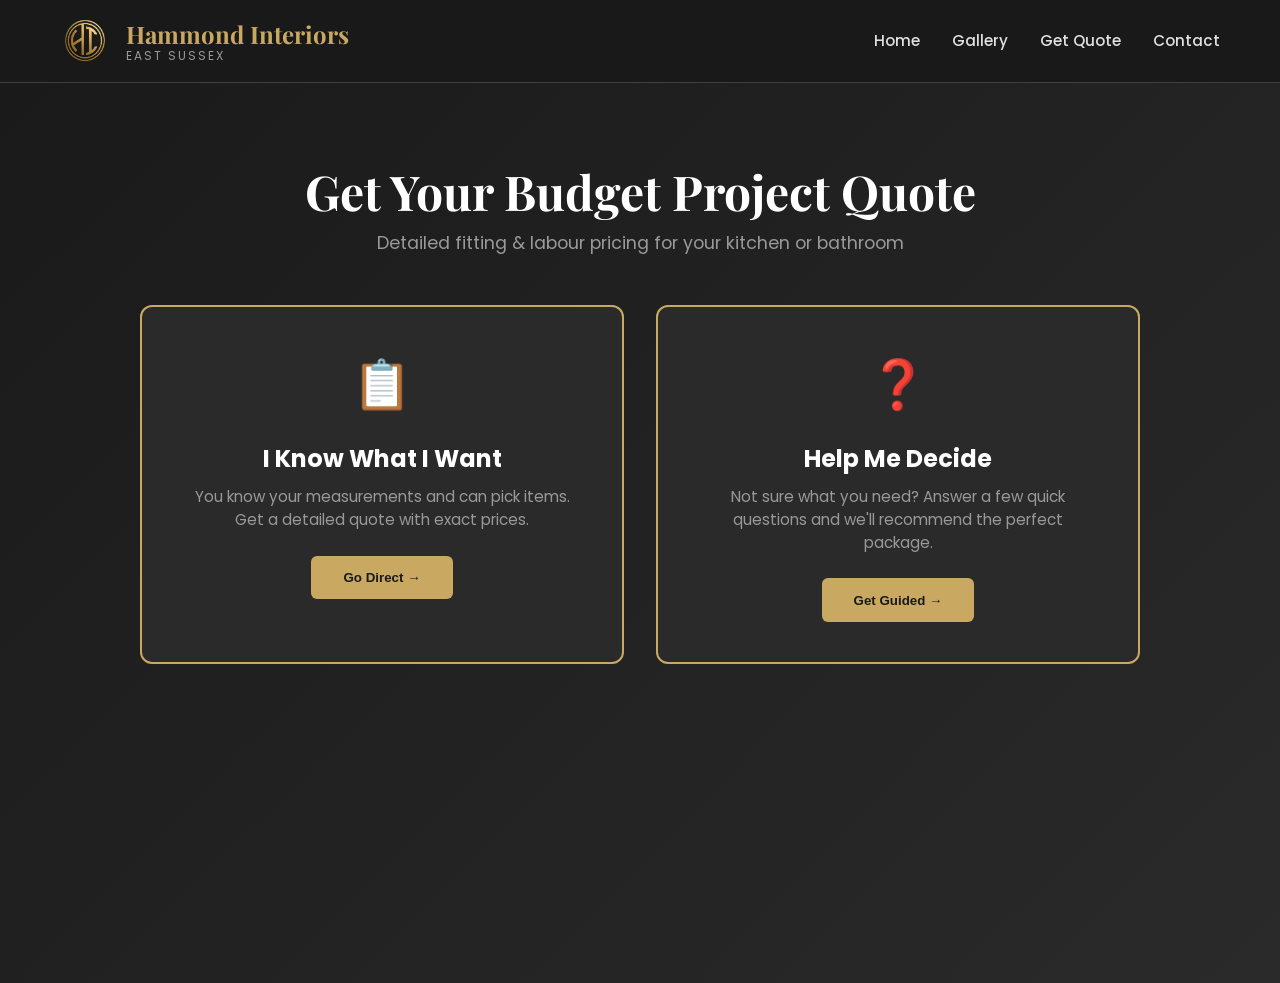
==== commit 182b58bb: "Reword configurator heading to 'Get Your Budget Project Quote'" ====
--- a/configurator.html
+++ b/configurator.html
@@ -458,6 +458,187 @@
             background: rgba(201, 169, 97, 0.05);
             border-radius: 4px;
             margin-bottom: 1rem;
+        }
+
+        /* Quote request modal */
+        .modal-overlay {
+            display: none;
+            position: fixed;
+            inset: 0;
+            background: rgba(0, 0, 0, 0.75);
+            z-index: 2000;
+            align-items: center;
+            justify-content: center;
+            padding: 20px;
+            backdrop-filter: blur(3px);
+        }
+
+        .modal-overlay.active { display: flex; }
+
+        .modal-card {
+            background: var(--secondary-dark);
+            border: 2px solid var(--accent-gold);
+            border-radius: 12px;
+            padding: 2rem;
+            width: 100%;
+            max-width: 520px;
+            max-height: 92vh;
+            overflow-y: auto;
+            position: relative;
+            animation: fadeInUp 0.4s ease-out;
+        }
+
+        .modal-close {
+            position: absolute;
+            top: 1rem;
+            right: 1rem;
+            background: transparent;
+            border: none;
+            color: var(--text-muted);
+            font-size: 1.8rem;
+            line-height: 1;
+            cursor: pointer;
+            transition: color 0.2s ease;
+        }
+
+        .modal-close:hover { color: var(--accent-gold); }
+
+        .modal-title {
+            color: var(--accent-gold);
+            font-size: 1.6rem;
+            margin-bottom: 0.4rem;
+        }
+
+        .modal-sub {
+            color: var(--text-muted);
+            font-size: 0.9rem;
+            line-height: 1.5;
+            margin-bottom: 1.5rem;
+        }
+
+        .modal-total-box {
+            display: flex;
+            justify-content: space-between;
+            align-items: center;
+            background: rgba(201, 169, 97, 0.1);
+            border: 1px solid var(--accent-gold);
+            border-radius: 8px;
+            padding: 1rem 1.2rem;
+            margin-bottom: 1.5rem;
+            font-weight: 600;
+        }
+
+        .modal-total-box span:last-child {
+            font-size: 1.3rem;
+            color: var(--accent-gold);
+            font-weight: 700;
+        }
+
+        .modal-row {
+            display: grid;
+            grid-template-columns: 1fr 1fr;
+            gap: 1rem;
+        }
+
+        .modal-field { margin-bottom: 1rem; }
+
+        .modal-field label {
+            display: block;
+            font-size: 0.85rem;
+            font-weight: 600;
+            color: var(--text-white);
+            margin-bottom: 0.35rem;
+        }
+
+        .modal-field input,
+        .modal-field textarea {
+            width: 100%;
+            padding: 0.7rem;
+            background: var(--primary-dark);
+            border: 1px solid var(--border-color);
+            border-radius: 6px;
+            color: var(--text-white);
+            font-family: inherit;
+            font-size: 0.95rem;
+            transition: border-color 0.2s ease;
+        }
+
+        .modal-field input:focus,
+        .modal-field textarea:focus {
+            outline: none;
+            border-color: var(--accent-gold);
+        }
+
+        .modal-field textarea { resize: vertical; }
+
+        .modal-actions {
+            display: flex;
+            gap: 1rem;
+            margin-top: 1.5rem;
+        }
+
+        .modal-btn {
+            padding: 0.85rem 1.5rem;
+            border-radius: 6px;
+            font-size: 0.95rem;
+            font-weight: 700;
+            cursor: pointer;
+            transition: all 0.2s ease;
+            border: none;
+        }
+
+        .modal-btn.primary {
+            flex: 1;
+            background: var(--accent-gold);
+            color: var(--primary-dark);
+        }
+
+        .modal-btn.primary:hover { background: var(--accent-gold-light); }
+        .modal-btn.primary:disabled { opacity: 0.6; cursor: not-allowed; }
+
+        .modal-btn.ghost {
+            background: transparent;
+            color: var(--accent-gold);
+            border: 1px solid var(--accent-gold);
+        }
+
+        .modal-btn.ghost:hover { background: rgba(201, 169, 97, 0.1); }
+
+        .success-check {
+            width: 64px;
+            height: 64px;
+            margin: 0 auto 1rem;
+            background: var(--accent-gold);
+            color: var(--primary-dark);
+            border-radius: 50%;
+            display: flex;
+            align-items: center;
+            justify-content: center;
+            font-size: 2.2rem;
+            font-weight: 700;
+        }
+
+        .success-link-row {
+            display: flex;
+            gap: 0.5rem;
+            margin: 1rem 0 0.5rem;
+        }
+
+        .success-link-row input {
+            flex: 1;
+            padding: 0.7rem;
+            background: var(--primary-dark);
+            border: 1px solid var(--border-color);
+            border-radius: 6px;
+            color: var(--text-muted);
+            font-size: 0.8rem;
+        }
+
+        .success-link-row .modal-btn { flex: 0 0 auto; }
+
+        @media (max-width: 520px) {
+            .modal-card { padding: 1.5rem; }
+            .modal-row { grid-template-columns: 1fr; }
         }
 
         .form-group {
@@ -724,7 +905,7 @@
     <div class="quote-container">
         <div class="quote-wrapper">
             <div class="quote-header">
-                <h1>Get Your Project Quote</h1>
+                <h1>Get Your Budget Project Quote</h1>
                 <p>Detailed fitting &amp; labour pricing for your kitchen or bathroom</p>
             </div>
 
@@ -795,7 +976,7 @@
 
                     <div class="nav-buttons">
                         <button class="nav-btn back" onclick="backToRoutes()">← Back</button>
-                        <button class="nav-btn submit" onclick="submitDirect()">Send Quote Request</button>
+                        <button class="nav-btn submit" onclick="openQuoteModal()">Send Quote Request</button>
                     </div>
                 </div>
             </div>
@@ -815,6 +996,76 @@
                 </div>
             </div>
 
+        </div>
+    </div>
+
+    <!-- Quote Request Modal -->
+    <div class="modal-overlay" id="quoteModal">
+        <div class="modal-card">
+            <!-- Contact form state -->
+            <div id="modalForm">
+                <button type="button" class="modal-close" onclick="closeQuoteModal()" aria-label="Close">×</button>
+                <h2 class="modal-title">Send Your Quote</h2>
+                <p class="modal-sub">Pop in your details and we'll email you a copy. Fitting &amp; labour estimate only.</p>
+
+                <div class="modal-total-box">
+                    <span>Estimated total (inc VAT)</span>
+                    <span id="modalTotal">£0.00</span>
+                </div>
+
+                <form id="quoteContactForm" onsubmit="submitQuoteForm(event)">
+                    <div class="modal-row">
+                        <div class="modal-field">
+                            <label for="qName">Full name *</label>
+                            <input type="text" id="qName" required placeholder="Jane Smith">
+                        </div>
+                        <div class="modal-field">
+                            <label for="qEmail">Email *</label>
+                            <input type="email" id="qEmail" required placeholder="jane@email.com">
+                        </div>
+                    </div>
+                    <div class="modal-row">
+                        <div class="modal-field">
+                            <label for="qPhone">Phone</label>
+                            <input type="tel" id="qPhone" placeholder="07…">
+                        </div>
+                        <div class="modal-field">
+                            <label for="qPostcode">Postcode *</label>
+                            <input type="text" id="qPostcode" required placeholder="TN1 1AA">
+                        </div>
+                    </div>
+                    <div class="modal-field">
+                        <label for="qNotes">Anything else? (optional)</label>
+                        <textarea id="qNotes" rows="2" placeholder="Timescales, questions, access notes…"></textarea>
+                    </div>
+                    <div class="modal-actions">
+                        <button type="button" class="modal-btn ghost" onclick="closeQuoteModal()">Cancel</button>
+                        <button type="submit" class="modal-btn primary" id="qSubmitBtn">Send Quote Request</button>
+                    </div>
+                </form>
+            </div>
+
+            <!-- Success state -->
+            <div id="modalSuccess" style="display: none;">
+                <div class="success-check">✓</div>
+                <h2 class="modal-title" style="text-align: center;">Quote Sent!</h2>
+                <p class="modal-sub" style="text-align: center;">
+                    Thanks <span id="successName">there</span> — your fitting &amp; labour estimate is on its way.
+                    We've emailed a copy to <strong id="successEmail"></strong> and we'll be in touch within 24 hours.
+                </p>
+                <div class="modal-total-box" style="justify-content: center; gap: 0.5rem;">
+                    <span>Your estimate:</span>
+                    <span id="successTotal" style="color: var(--accent-gold); font-weight: 700;">£0.00</span>
+                </div>
+                <div class="success-link-row">
+                    <input type="text" id="successLink" readonly>
+                    <button type="button" class="modal-btn primary" id="successCopyBtn" onclick="copySuccessLink()">Copy</button>
+                </div>
+                <p class="modal-sub" style="text-align: center; font-size: 0.8rem;">Keep this link to view or tweak your quote any time.</p>
+                <div class="modal-actions" style="justify-content: center;">
+                    <button type="button" class="modal-btn primary" onclick="closeQuoteModal()">Done</button>
+                </div>
+            </div>
         </div>
     </div>
 
@@ -1060,8 +1311,8 @@
             updateSummary();
         }
 
-        // Build a shareable URL encoding the current quote, and copy it to clipboard.
-        function copyShareLink() {
+        // Build a shareable URL encoding the current quote.
+        function buildShareLink() {
             const items = {};
             Object.keys(selectedItems).forEach(k => {
                 items[k] = selectedItems[k].quantity || selectedItems[k].qty || 1;
@@ -1074,8 +1325,12 @@
                 i: items
             };
             const code = btoa(unescape(encodeURIComponent(JSON.stringify(payload))));
-            const url = location.origin + location.pathname + '?q=' + code;
-
+            return location.origin + location.pathname + '?q=' + code;
+        }
+
+        // Build a shareable URL and copy it to clipboard.
+        function copyShareLink() {
+            const url = buildShareLink();
             const btn = document.getElementById('shareBtn');
             const done = () => { if (btn) { const t = btn.textContent; btn.textContent = '✓ Link Copied!'; setTimeout(() => btn.textContent = t, 2000); } };
             if (navigator.clipboard && navigator.clipboard.writeText) {
@@ -1798,7 +2053,7 @@
 
             fetch('https://formspree.io/f/mwvjgppg', {
                 method: 'POST',
-                headers: { 'Content-Type': 'application/json' },
+                headers: { 'Content-Type': 'application/json', 'Accept': 'application/json' },
                 body: JSON.stringify({
                     name, email, phone, postcode, message
                 })
@@ -1810,118 +2065,156 @@
             }).catch(() => alert('Error sending. Please try again.'));
         }
 
-        function submitDirect() {
+        // Compute the current quote total + an itemised list (prices already include markup).
+        function buildQuoteSummary() {
+            let itemsList = '';
+            let subtotal = 0;
+            Object.keys(selectedItems).forEach(key => {
+                const item = selectedItems[key];
+                const checkbox = document.querySelector(`[data-key="${key}"]`);
+                if (!checkbox) return;
+                const itemName = checkbox.closest('.item-row').querySelector('.item-name').textContent;
+                const lineTotal = item.price * item.qty;
+                itemsList += `\n- ${itemName}${item.qty > 1 ? ` ×${item.qty}` : ''}: ${gbp(lineTotal)}`;
+                subtotal += lineTotal;
+            });
+            const customHours = parseFloat(document.getElementById('customHours')?.value) || 0;
+            if (customHours > 0) {
+                itemsList += `\n- Additional labour (${customHours}h @ £30/h): ${gbp(customHours * 30)}`;
+                subtotal += customHours * 30;
+            }
+            const vat = subtotal * 0.2;
+            return { itemsList, subtotal, vat, total: subtotal + vat };
+        }
+
+        // Open the quote request modal (validates first).
+        function openQuoteModal() {
             const type = document.getElementById('directType').value;
             const length = document.getElementById('directLength').value;
             const width = document.getElementById('directWidth').value;
 
             if (!type || !length || !width) {
-                alert('Please fill in all project details');
+                alert('Please fill in your project type and room size first.');
                 return;
             }
-
             if (Object.keys(selectedItems).length === 0) {
-                alert('Please select at least one item');
+                alert('Please select at least one item before requesting a quote.');
                 return;
             }
 
-            const name = prompt('Your name:');
-            if (!name) return;
-
-            const email = prompt('Your email:');
-            if (!email) return;
-
-            const phone = prompt('Phone (optional):');
-            const postcode = prompt('Postcode:');
-            if (!postcode) return;
-
-            let itemsList = '';
-            let productsTotal = 0;
-            let laborTotal = 0;
-            let materialsTotal = 0;
-
-            // Products
-            Object.keys(selectedItems).forEach(key => {
-                const item = selectedItems[key];
-                if (!item.isLabor) {
-                    const checkbox = document.querySelector(`[data-key="${key}"]`);
-                    const itemName = checkbox.closest('.item-row').querySelector('.item-name').textContent;
-                    const subtotal = item.price * item.qty;
-                    itemsList += `\n- ${itemName}${item.qty > 1 ? ` ×${item.qty}` : ''}: £${subtotal}`;
-                    productsTotal += subtotal;
-                }
-            });
-
-            // Labor items
-            Object.keys(selectedItems).forEach(key => {
-                const item = selectedItems[key];
-                if (item.isLabor) {
-                    const checkbox = document.querySelector(`[data-key="${key}"]`);
-                    const itemName = checkbox.closest('.item-row').querySelector('.item-name').textContent;
-                    itemsList += `\n- ${itemName} (${item.hours}h): £${item.price}`;
-                    laborTotal += item.price;
-                }
-            });
-
-            // Custom hours
-            const customHours = parseFloat(document.getElementById('customHours')?.value) || 0;
-            if (customHours > 0) {
-                itemsList += `\n- Additional Labor (${customHours}h @ £30/h): £${customHours * 30}`;
-                laborTotal += customHours * 30;
-            }
-
-            // Materials
-            const customMaterials = parseFloat(document.getElementById('customMaterials')?.value) || 0;
-            if (customMaterials > 0) {
-                itemsList += `\n- Additional Materials: £${customMaterials}`;
-                materialsTotal = customMaterials;
-            }
-
-            const laborAndMaterials = laborTotal + materialsTotal;
-            const vat = laborAndMaterials * 0.2;
-            const total = productsTotal + laborTotal + materialsTotal + vat;
-
-            const message = `
-Quote Request - Direct Builder
-
-Customer:
-Name: ${name}
-Email: ${email}
-Phone: ${phone || 'N/A'}
-Postcode: ${postcode}
-
-Project:
-Type: ${type}
-Room: ${length}m × ${width}m
-
-Items & Labor:${itemsList}
-
-Pricing Breakdown:
-Products: £${productsTotal.toLocaleString()}
-Labor: £${laborTotal.toLocaleString()}
-Materials: £${materialsTotal.toLocaleString()}
-VAT (20% on labor/materials): £${vat.toLocaleString()}
-
-TOTAL ESTIMATE: £${total.toLocaleString()}
-
----
-This estimate covers FITTING & LABOUR ONLY. It does not include the cost of
-units, appliances, worktops, tiles or other materials.
-Final pricing to be confirmed after consultation.
-            `;
+            const { total } = buildQuoteSummary();
+            document.getElementById('modalTotal').textContent = gbp(total);
+
+            // Reset to the form state
+            document.getElementById('modalForm').style.display = 'block';
+            document.getElementById('modalSuccess').style.display = 'none';
+            document.getElementById('quoteModal').classList.add('active');
+            document.body.style.overflow = 'hidden';
+        }
+
+        function closeQuoteModal() {
+            document.getElementById('quoteModal').classList.remove('active');
+            document.body.style.overflow = '';
+        }
+
+        // Close on overlay click / Escape
+        document.addEventListener('click', (e) => {
+            if (e.target && e.target.id === 'quoteModal') closeQuoteModal();
+        });
+        document.addEventListener('keydown', (e) => {
+            if (e.key === 'Escape') closeQuoteModal();
+        });
+
+        function submitQuoteForm(event) {
+            event.preventDefault();
+
+            const name = document.getElementById('qName').value.trim();
+            const email = document.getElementById('qEmail').value.trim();
+            const phone = document.getElementById('qPhone').value.trim();
+            const postcode = document.getElementById('qPostcode').value.trim();
+            const notes = document.getElementById('qNotes').value.trim();
+
+            const type = document.getElementById('directType').value;
+            const length = document.getElementById('directLength').value;
+            const width = document.getElementById('directWidth').value;
+
+            const { itemsList, subtotal, vat, total } = buildQuoteSummary();
+            const quoteLink = buildShareLink();
+
+            const typeLabel = type.charAt(0).toUpperCase() + type.slice(1);
+            const items = itemsList.trim();
+
+            const btn = document.getElementById('qSubmitBtn');
+            btn.disabled = true;
+            btn.textContent = 'Sending…';
+
+            // Send clean, individually-named fields so Formspree renders a tidy
+            // labelled table (much nicer than one big text blob) for both copies.
+            const fields = {
+                _subject: `New quote request — ${name} (${typeLabel})`,
+                _cc: email,        // sends the requester a copy as confirmation
+                'Name': name,
+                'Email': email,
+                'Phone': phone || 'Not given',
+                'Postcode': postcode,
+                'Project': `${typeLabel}, ${length}m × ${width}m`,
+                'Items (fitting & labour)': items,
+                'Subtotal (ex VAT)': gbp(subtotal),
+                'VAT (20%)': gbp(vat),
+                'Total (inc VAT)': gbp(total),
+                'View / edit quote': quoteLink,
+                'Notes': notes || '—',
+                'Scope': 'Fitting & labour only — excludes units, appliances, worktops, tiles & materials. Final price confirmed after consultation.'
+            };
 
             fetch('https://formspree.io/f/mwvjgppg', {
                 method: 'POST',
-                headers: { 'Content-Type': 'application/json' },
-                body: JSON.stringify({
-                    name, email, phone, postcode, message
-                })
-            }).then(response => {
+                headers: { 'Content-Type': 'application/json', 'Accept': 'application/json' },
+                body: JSON.stringify(fields)
+            }).then(async response => {
+                btn.disabled = false;
+                btn.textContent = 'Send Quote Request';
                 if (response.ok) {
-                    alert('Quote sent! We\'ll be in touch within 24 hours.');
-                    window.location.href = 'index.html';
+                    // Show success state
+                    document.getElementById('successName').textContent = name.split(' ')[0] || 'there';
+                    document.getElementById('successEmail').textContent = email;
+                    document.getElementById('successTotal').textContent = gbp(total);
+                    document.getElementById('successLink').value = quoteLink;
+                    document.getElementById('modalForm').style.display = 'none';
+                    document.getElementById('modalSuccess').style.display = 'block';
+                } else {
+                    // Surface the actual Formspree error so we can diagnose
+                    let detail = '';
+                    try {
+                        const data = await response.json();
+                        if (data && data.errors) detail = data.errors.map(e => e.message).join(', ');
+                        else if (data && data.error) detail = data.error;
+                    } catch (_) {}
+                    console.error('Formspree error', response.status, detail);
+                    alert('Sorry, your request could not be sent' + (detail ? ': ' + detail : ' (error ' + response.status + ')') + '. Please try again or call us.');
                 }
-            }).catch(() => alert('Error sending. Please try again.'));
+            }).catch(() => {
+                btn.disabled = false;
+                btn.textContent = 'Send Quote Request';
+                alert('Error sending. Please check your connection and try again.');
+            });
+        }
+
+        function copySuccessLink() {
+            const url = document.getElementById('successLink').value;
+            const btn = document.getElementById('successCopyBtn');
+            const done = () => { btn.textContent = 'Copied!'; setTimeout(() => btn.textContent = 'Copy', 2000); };
+            if (navigator.clipboard && navigator.clipboard.writeText) {
+                navigator.clipboard.writeText(url).then(done).catch(() => {
+                    document.getElementById('successLink').select();
+                    document.execCommand('copy');
+                    done();
+                });
+            } else {
+                document.getElementById('successLink').select();
+                document.execCommand('copy');
+                done();
+            }
         }
 
         // Restore a shared quote from the URL on first load
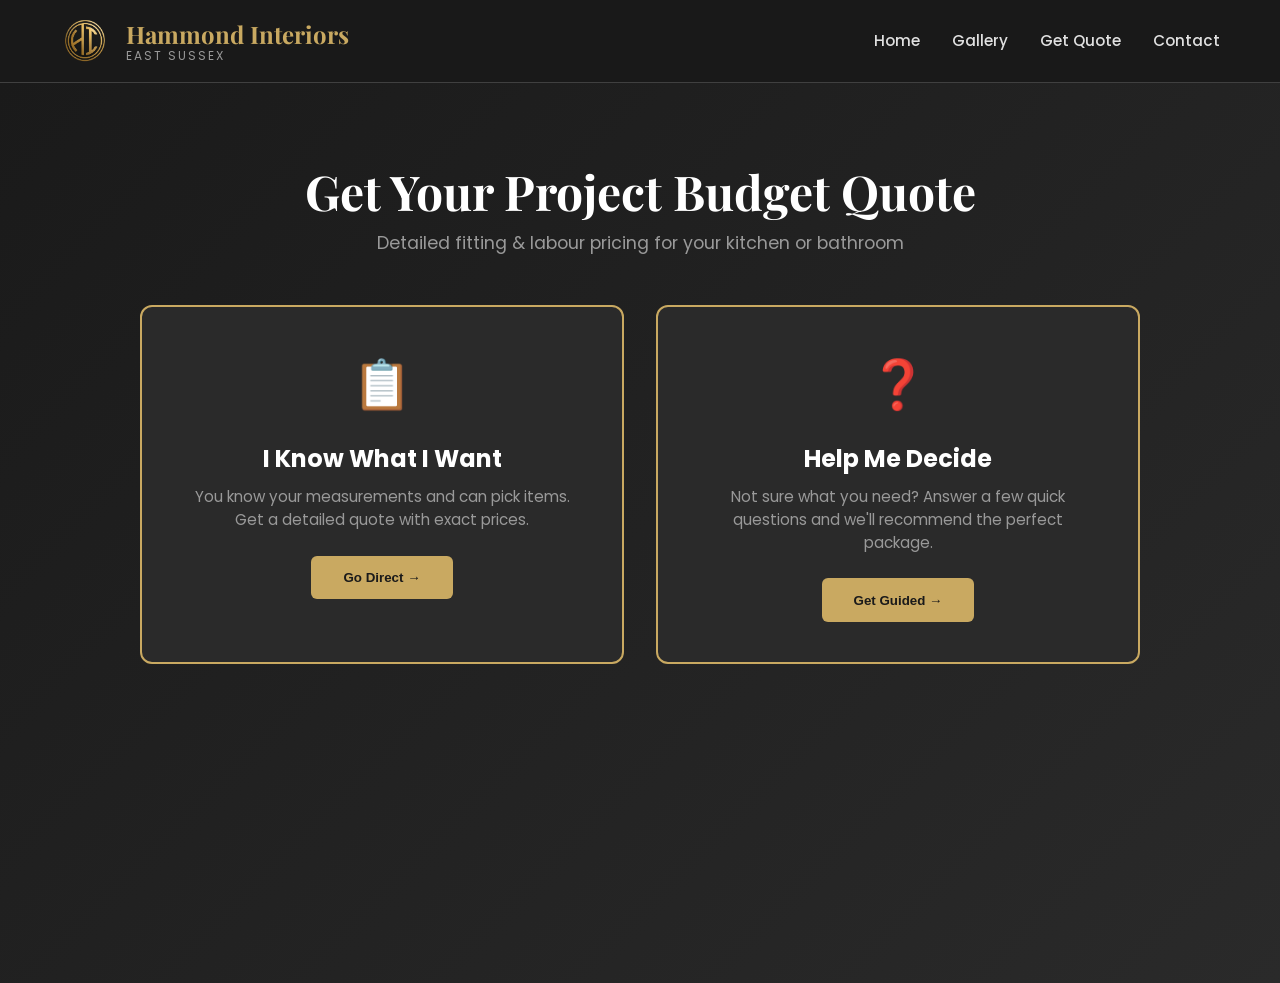
==== commit c8129e8f: "Reword heading to 'Get Your Project Budget Quote'" ====
--- a/configurator.html
+++ b/configurator.html
@@ -905,7 +905,7 @@
     <div class="quote-container">
         <div class="quote-wrapper">
             <div class="quote-header">
-                <h1>Get Your Budget Project Quote</h1>
+                <h1>Get Your Project Budget Quote</h1>
                 <p>Detailed fitting &amp; labour pricing for your kitchen or bathroom</p>
             </div>
 
